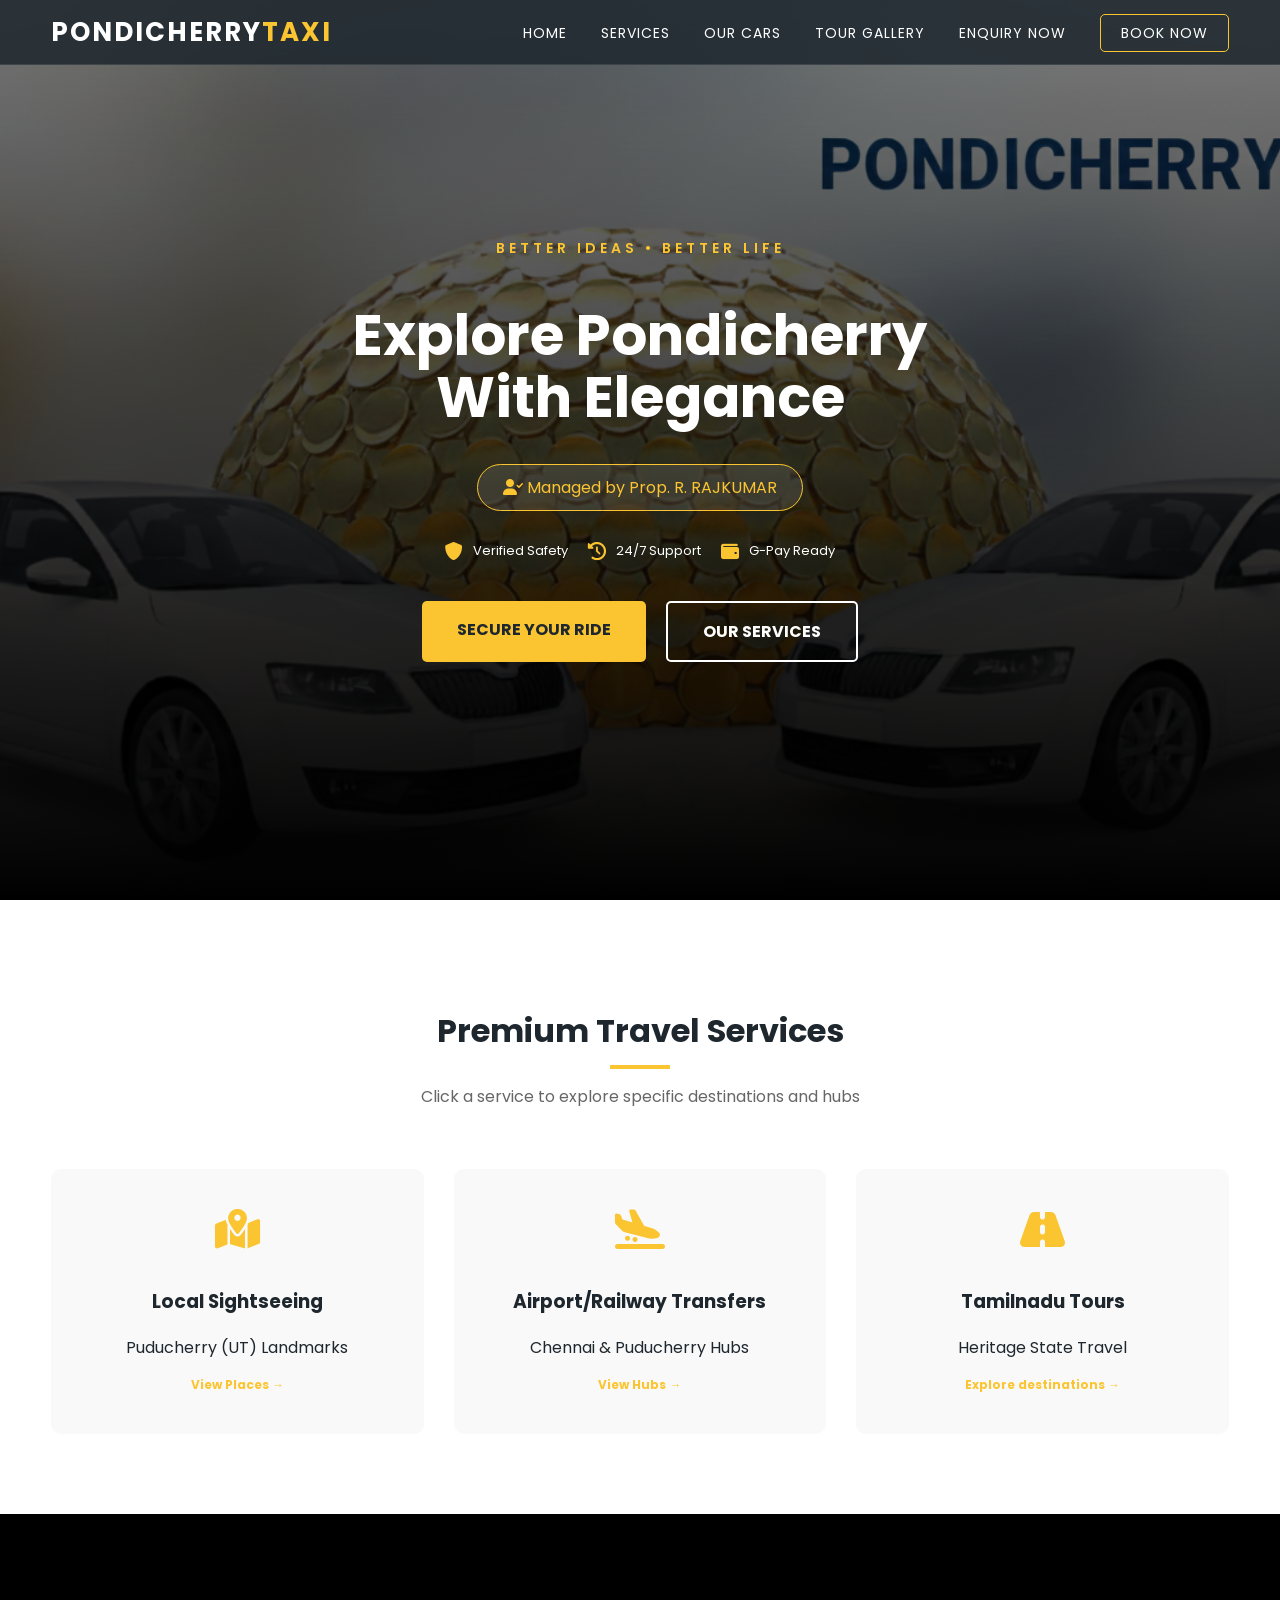
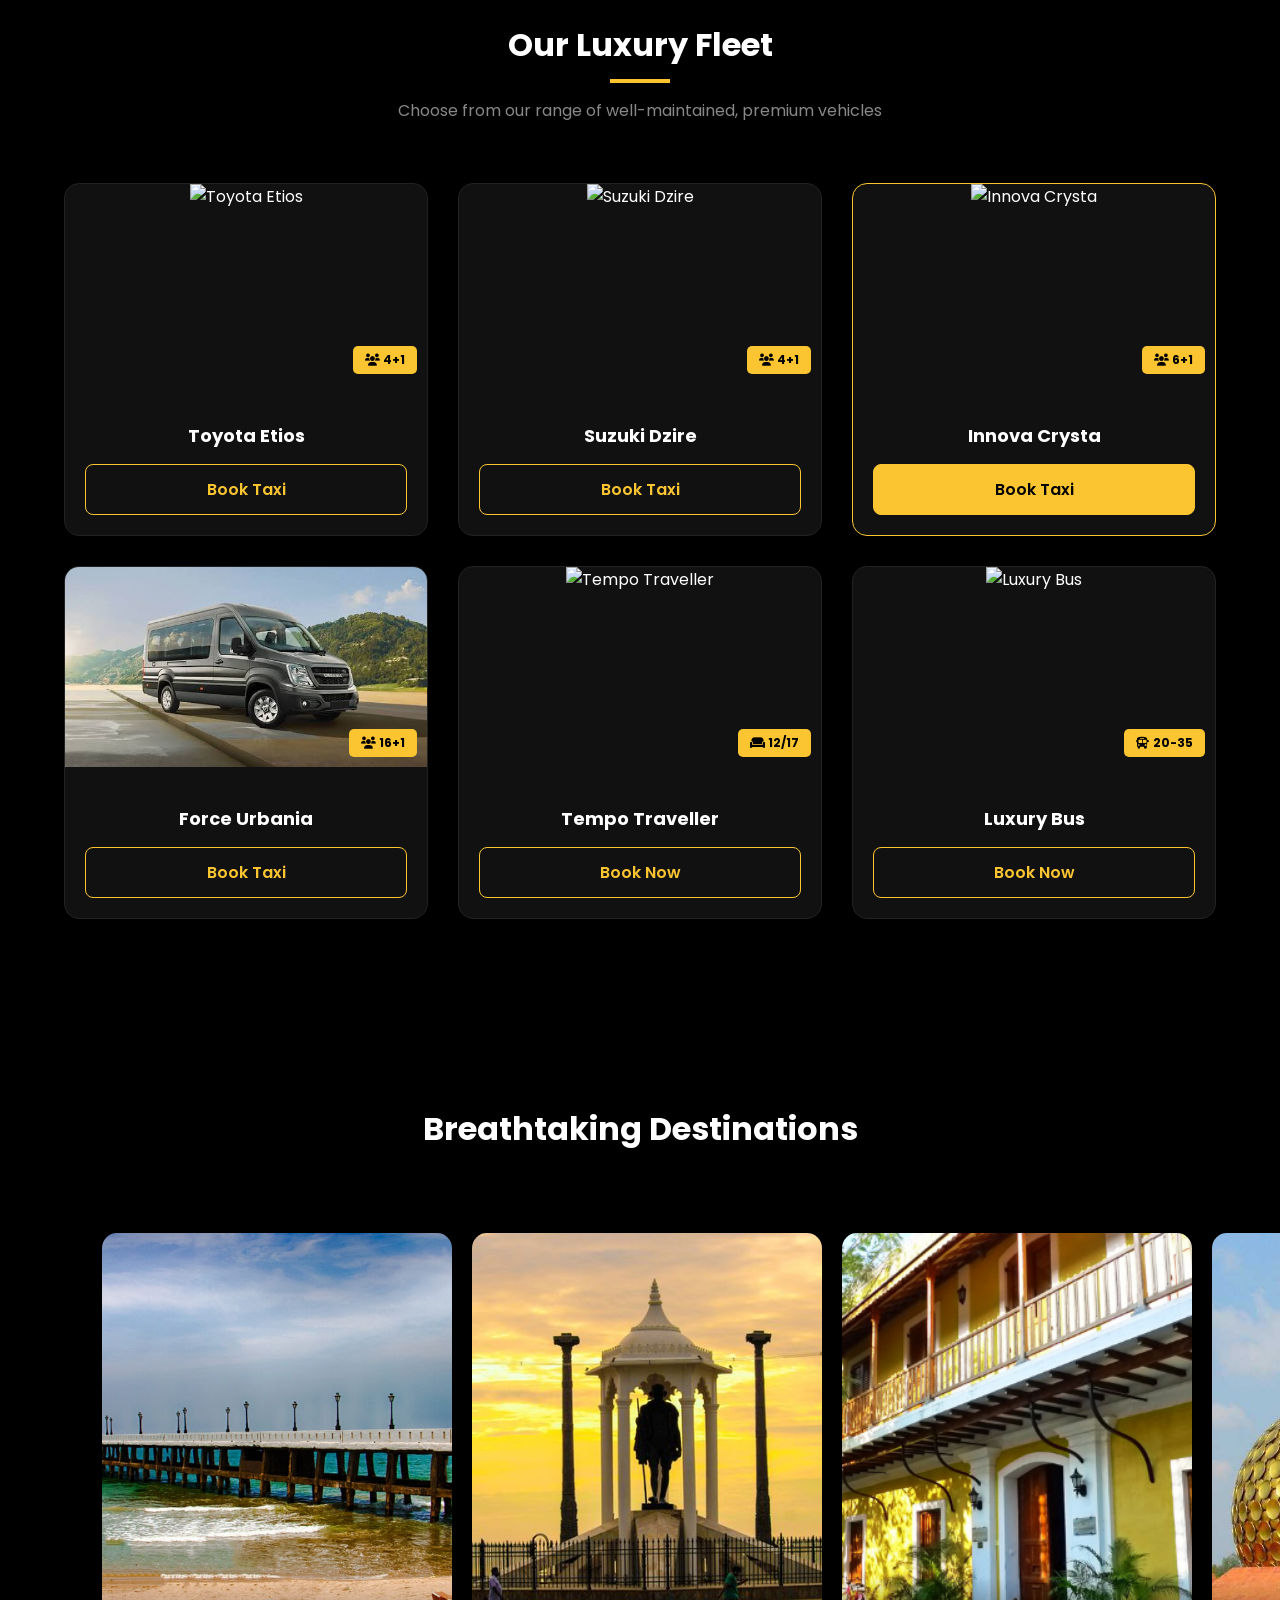
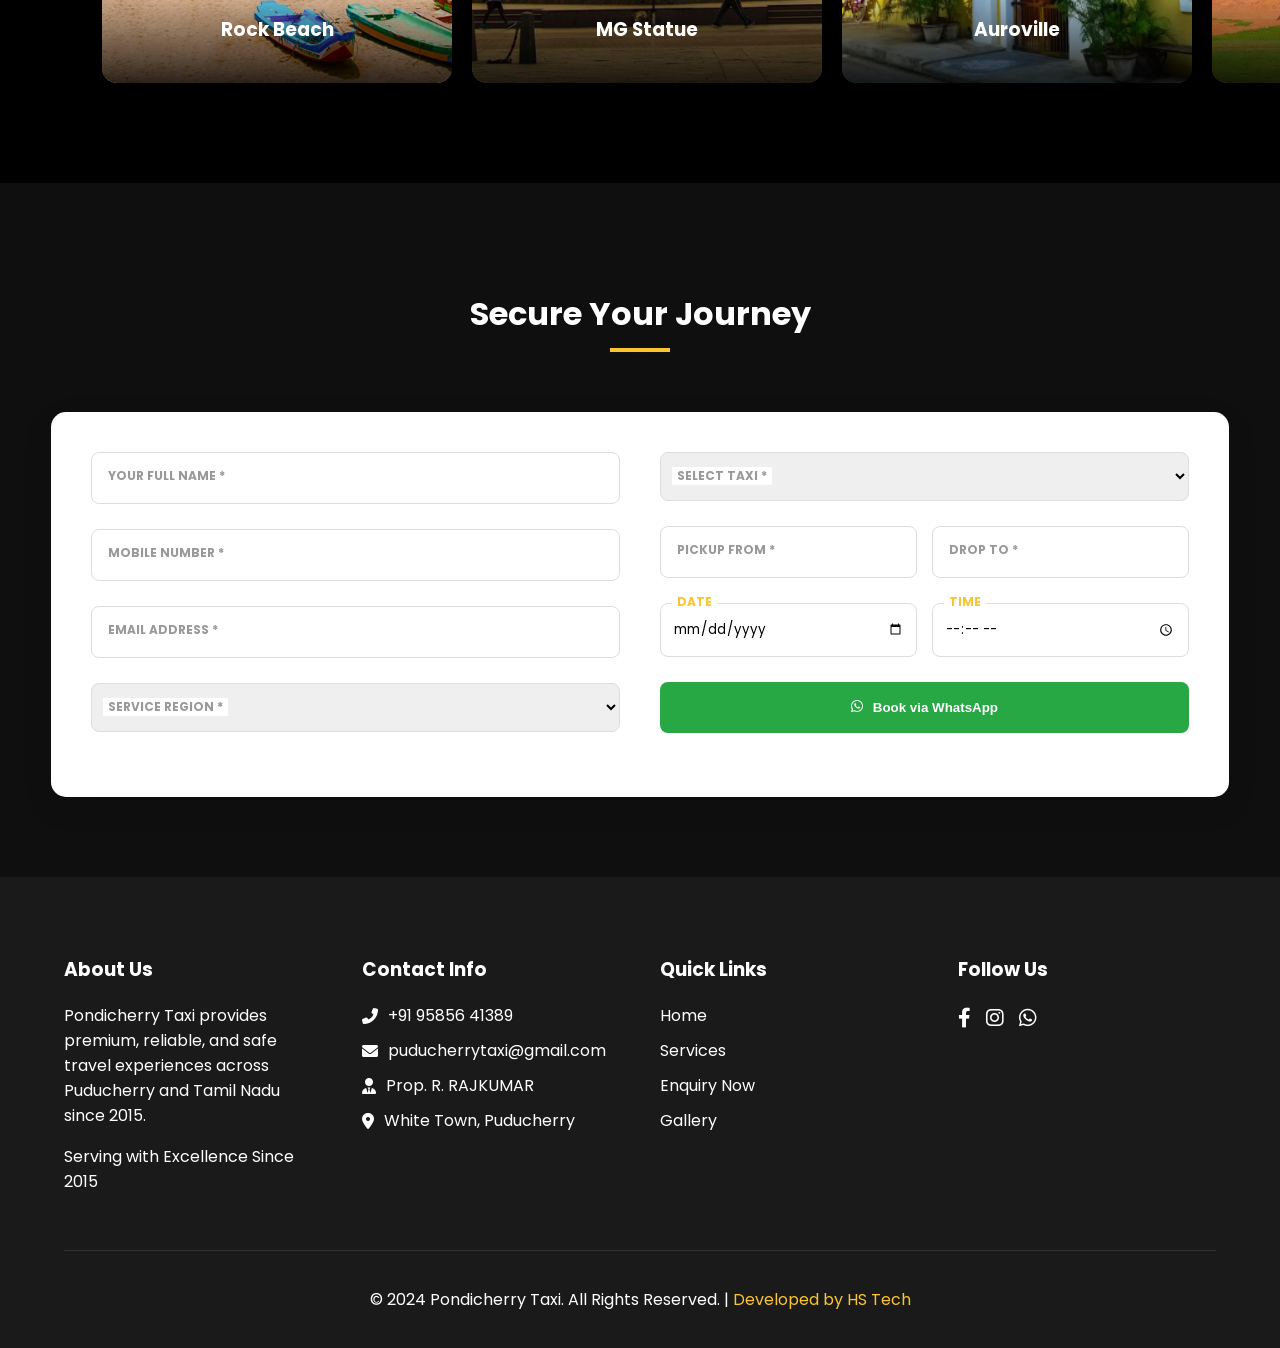
==== index.html @ 1c644c73 "Final testing" ====
<!DOCTYPE html>
<html lang="en">
<head>
    <meta charset="UTF-8">
    <meta name="viewport" content="width=device-width, initial-scale=1.0">
    <title>Pondicherry Taxi | Premium Travel & Tourism</title>
    <link rel="stylesheet" href="templates/style.css">
    <link rel="stylesheet" href="https://cdnjs.cloudflare.com/ajax/libs/font-awesome/6.0.0/css/all.min.css">
</head>
<body>
    <nav class="top-panel">
        <div class="logo">PONDICHERRY<span>TAXI</span></div>
        <div class="menu">
            <a href="#home">Home</a>
            <a href="#services">Services</a>
            <a href="#fleet">Our Cars</a>
            <a href="#gallery">Tour Gallery</a>
            <a href="enquiry.html">Enquiry Now</a>
            <a href="#booking-section" class="nav-cta">Book Now</a>
        </div>
    </nav>

    <section id="home" class="hero">
        <div class="hero-overlay"></div>
        <div class="hero-content">
            <span class="tagline">BETTER IDEAS • BETTER LIFE</span>
            <h1>Explore Pondicherry <br>With Elegance</h1>
            <p class="proprietor-badge"><i class="fas fa-user-check"></i> Managed by Prop. R. RAJKUMAR</p>
            <div class="trust-icons">
                <div class="trust-badge"><i class="fas fa-shield-alt"></i><span>Verified Safety</span></div>
                <div class="trust-badge"><i class="fas fa-history"></i><span>24/7 Support</span></div>
                <div class="trust-badge"><i class="fas fa-wallet"></i><span>G-Pay Ready</span></div>
            </div>
            <div class="hero-btns">
                <a href="#booking-section" class="cta-button gold">Secure Your Ride</a>
                <a href="#services" class="cta-button outline">Our Services</a>
            </div>
        </div>
    </section>

    <section id="services" class="services-container">
        <div class="section-title">
            <h2>Premium Travel Services</h2>
            <div class="divider"></div>
            <p style="margin-top: 15px; color: #666;">Click a service to explore specific destinations and hubs</p>
        </div>
        <div class="services-grid">
            <a href="index31.html?type=local" style="text-decoration:none; color:inherit;">
                <div class="service-card">
                    <i class="fas fa-map-marked-alt"></i>
                    <h3>Local Sightseeing</h3>
                    <p>Puducherry (UT) Landmarks</p>
                    <span style="color:var(--gold); font-size: 12px; font-weight: bold; display: block; margin-top: 10px;">View Places →</span>
                </div>
            </a>
            <a href="index31.html?type=transfers" style="text-decoration:none; color:inherit;">
                <div class="service-card">
                    <i class="fas fa-plane-arrival"></i>
                    <h3>Airport/Railway Transfers</h3>
                    <p>Chennai & Puducherry Hubs</p>
                    <span style="color:var(--gold); font-size: 12px; font-weight: bold; display: block; margin-top: 10px;">View Hubs →</span>
                </div>
            </a>
            <a href="index31.html?type=tamilnadu" style="text-decoration:none; color:inherit;">
                <div class="service-card">
                    <i class="fas fa-road"></i>
                    <h3>Tamilnadu Tours</h3>
                    <p>Heritage State Travel</p>
                    <span style="color:var(--gold); font-size: 12px; font-weight: bold; display: block; margin-top: 10px;">Explore destinations →</span>
                </div>
            </a>
        </div>
    </section>

    <section id="fleet" class="fleet-container">
        <div class="section-title">
            <h2 style="color: white;">Our Luxury Fleet</h2>
            <div class="divider"></div>
            <p style="color: #888; margin-top: 15px;">Choose from our range of well-maintained, premium vehicles</p>
        </div>

        <div class="fleet-grid">
            <div class="fleet-card">
                <div class="car-image">
                    <img src="https://images.unsplash.com/photo-1592198084033-aade902d1aae?auto=format&fit=crop&w=600&q=80" alt="Toyota Etios">
                    <div class="passengers-tag"><i class="fas fa-users"></i> 4+1</div>
                </div>
                <div class="fleet-info">
                    <h3>Toyota Etios</h3>
                    <a href="#booking-section" class="fleet-btn">Book Taxi</a>
                </div>
            </div>

            <div class="fleet-card">
                <div class="car-image">
                    <img src="https://images.unsplash.com/photo-1549317661-bd32c8ce0db2?auto=format&fit=crop&w=600&q=80" alt="Suzuki Dzire">
                    <div class="passengers-tag"><i class="fas fa-users"></i> 4+1</div>
                </div>
                <div class="fleet-info">
                    <h3>Suzuki Dzire</h3>
                    <a href="#booking-section" class="fleet-btn">Book Taxi</a>
                </div>
            </div>

            <div class="fleet-card highlighted">
                <div class="car-image">
                    <img src="https://images.unsplash.com/photo-1583121274602-3e2820c69888?auto=format&fit=crop&w=600&q=80" alt="Innova Crysta">
                    <div class="passengers-tag"><i class="fas fa-users"></i> 6+1</div>
                </div>
                <div class="fleet-info">
                    <h3>Innova Crysta</h3>
                    <a href="#booking-section" class="fleet-btn gold">Book Taxi</a>
                </div>
            </div>

            <div class="fleet-card">
                <div class="car-image">
                    <img src="src/force_urbania.jpeg" alt="Force Urbania">
                    <div class="passengers-tag"><i class="fas fa-users"></i> 16+1</div>
                </div>
                <div class="fleet-info">
                    <h3>Force Urbania</h3>
                    <a href="#booking-section" class="fleet-btn">Book Taxi</a>
                </div>
            </div>

            <div class="fleet-card">
                <div class="car-image">
                    <img src="https://images.unsplash.com/photo-1551522435-a13afa10f103?auto=format&fit=crop&w=600&q=80" alt="Tempo Traveller">
                    <div class="passengers-tag"><i class="fas fa-couch"></i> 12/17</div>
                </div>
                <div class="fleet-info">
                    <h3>Tempo Traveller</h3>
                    <a href="#booking-section" class="fleet-btn">Book Now</a>
                </div>
            </div>

            <div class="fleet-card">
                <div class="car-image">
                    <img src="https://images.unsplash.com/photo-1544620347-c4fd4a3d5957?auto=format&fit=crop&w=600&q=80" alt="Luxury Bus">
                    <div class="passengers-tag"><i class="fas fa-bus"></i> 20-35</div>
                </div>
                <div class="fleet-info">
                    <h3>Luxury Bus</h3>
                    <a href="#booking-section" class="fleet-btn">Book Now</a>
                </div>
            </div>
        </div>
    </section>

    <section id="gallery" class="gallery-container">
        <div class="section-title">
            <h2 style="color: white;">Breathtaking Destinations</h2>
        </div>
        <div class="horizontal-scroll">
            <div class="gallery-item"><img src="src/T1.jpg" alt="Rock Beach"><div class="photo-overlay"><h3>Rock Beach</h3></div></div>
            <div class="gallery-item"><img src="src/T2.jpg" alt="MG Statue"><div class="photo-overlay"><h3>MG Statue</h3></div></div>
            <div class="gallery-item"><img src="src/T3.png" alt="Auroville"><div class="photo-overlay"><h3>Auroville</h3></div></div>
            <div class="gallery-item"><img src="src/T4.jpg" alt="French Quarter"><div class="photo-overlay"><h3>French Quarter</h3></div></div>
        </div>
    </section>

    <section id="booking-section" class="booking-container">
        <div class="section-title">
            <h2>Secure Your Journey</h2>
            <div class="divider"></div>
        </div>
        <div class="booking-form-wrapper">
            <form onsubmit="sendBooking(event)" class="horizontal-form">
                <div class="form-grid-2">
                    <div class="form-col">
                        <div class="input-group floating"><input type="text" id="custName" placeholder=" " required><label>Your Full Name *</label></div>
                        <div class="input-group floating"><input type="tel" id="phone" placeholder=" " required><label>Mobile Number *</label></div>
                        <div class="input-group floating"><input type="email" id="email" placeholder=" " required><label>Email Address *</label></div>
                        <div class="input-group floating">
                            <select id="region" required>
                                <option value="" disabled selected hidden></option>
                                <option value="Puducherry">Puducherry (Local)</option>
                                <option value="Tamil Nadu">Tamil Nadu (Outstation)</option>
                            </select>
                            <label>Service Region *</label>
                        </div>
                    </div>
                    <div class="form-col">
                        <div class="input-group floating">
                            <select id="taxiType" required>
                                <option value="" disabled selected hidden></option>
                                <option value="Toyota Etios (4+1)">Toyota Etios (4+1)</option>
                                <option value="Swift Dzire (4+1)">Swift Dzire (4+1)</option>
                                <option value="Innova Crysta (6+1)">Innova Crysta (6+1)</option>
                                <option value="Tempo Traveller (12+1)">Tempo Traveller (12+1)</option>
                            </select>
                            <label>Select Taxi *</label>
                        </div>
                        <div class="form-row-inner">
                            <div class="input-group floating"><input type="text" id="pickup" placeholder=" " required><label>Pickup From *</label></div>
                            <div class="input-group floating"><input type="text" id="drop" placeholder=" " required><label>Drop To *</label></div>
                        </div>
                        <div class="form-row-inner">
                            <div class="input-group floating"><input type="date" id="date" required><label>Date</label></div>
                            <div class="input-group floating"><input type="time" id="time" required><label>Time</label></div>
                        </div>
                        <button type="submit" class="submit-btn-full"><i class="fab fa-whatsapp"></i> Book via WhatsApp</button>
                    </div>
                </div>
            </form>
        </div>
    </section>

    <footer class="main-footer">
        <div class="footer-grid">
            <div class="footer-col">
                <h3>About Us</h3>
                <p>Pondicherry Taxi provides premium, reliable, and safe travel experiences across Puducherry and Tamil Nadu since 2015.</p>
                <p class="since-tag">Serving with Excellence Since 2015</p>
            </div>
            <div class="footer-col">
                <h3>Contact Info</h3>
                <ul class="contact-links">
                    <li><i class="fas fa-phone-alt"></i> +91 95856 41389</li>
                    <li><i class="fas fa-envelope"></i> puducherrytaxi@gmail.com</li>
                    <li><i class="fas fa-user-tie"></i> Prop. R. RAJKUMAR</li>
                    <li><i class="fas fa-map-marker-alt"></i> White Town, Puducherry</li>
                </ul>
            </div>
            <div class="footer-col">
                <h3>Quick Links</h3>
                <ul class="footer-nav">
                    <li><a href="#home">Home</a></li>
                    <li><a href="#services">Services</a></li>
                    <li><a href="index.html">Enquiry Now</a></li>
                    <li><a href="#gallery">Gallery</a></li>
                </ul>
            </div>
            <div class="footer-col">
                <h3>Follow Us</h3>
                <div class="social-icons">
                    <a href="#" class="social-btn fb"><i class="fab fa-facebook-f"></i></a>
                    <a href="#" class="social-btn insta"><i class="fab fa-instagram"></i></a>
                    <a href="#" class="social-btn whatsapp"><i class="fab fa-whatsapp"></i></a>
                </div>
            </div>
        </div>
        <div class="footer-bottom">
            <p>&copy; 2024 Pondicherry Taxi. All Rights Reserved. | <span style="color: #fbc531;">Developed by HS Tech</span></p>
        </div>
    </footer>

    <style>
        /* FLEET SECTION STYLES */
        .fleet-container { padding: 80px 5%; background: #000; }
        .fleet-grid { display: grid; grid-template-columns: repeat(auto-fit, minmax(300px, 1fr)); gap: 30px; margin-top: 40px; }
        .fleet-card { background: #111; border-radius: 15px; overflow: hidden; border: 1px solid #222; transition: 0.4s ease; text-align: center; }
        .fleet-card:hover { transform: translateY(-10px); border-color: #fbc531; box-shadow: 0 10px 30px rgba(251, 197, 49, 0.1); }
        .fleet-card.highlighted { border: 1px solid #fbc531; }
        .car-image { position: relative; height: 200px; overflow: hidden; }
        .car-image img { width: 100%; height: 100%; object-fit: cover; transition: 0.5s; }
        .fleet-card:hover .car-image img { transform: scale(1.1); }
        .passengers-tag { position: absolute; bottom: 10px; right: 10px; background: #fbc531; color: #000; padding: 5px 12px; border-radius: 5px; font-size: 12px; font-weight: 700; }
        .fleet-info { padding: 20px; }
        .fleet-info h3 { color: white; margin-bottom: 15px; font-size: 18px; }
        .fleet-btn { display: block; padding: 12px; border: 1px solid #fbc531; color: #fbc531; text-decoration: none; border-radius: 8px; font-weight: 600; transition: 0.3s; }
        .fleet-btn:hover, .fleet-btn.gold { background: #fbc531; color: #000; }

        /* ORIGINAL STYLES */
        .form-grid-2 { display: grid; grid-template-columns: 1fr 1fr; gap: 40px; background: white; padding: 40px; border-radius: 15px; box-shadow: 0 10px 30px rgba(0,0,0,0.1); }
        .form-row-inner { display: grid; grid-template-columns: 1fr 1fr; gap: 15px; }
        .input-group.floating { position: relative; margin-bottom: 25px; }
        .input-group.floating input, .input-group.floating select { width: 100%; padding: 15px 12px; border: 1px solid #ddd; border-radius: 8px; outline: none; }
        .input-group.floating label { position: absolute; top: 15px; left: 12px; color: #999; transition: all 0.2s; background: white; padding: 0 5px; pointer-events: none; }
        .input-group.floating input:focus + label, .input-group.floating input:not(:placeholder-shown) + label { top: -10px; font-size: 12px; color: #fbc531; font-weight: bold; }
        .submit-btn-full { background: #28a745; color: white; border: none; padding: 18px; border-radius: 8px; width: 100%; font-weight: bold; cursor: pointer; display: flex; align-items: center; justify-content: center; gap: 10px; }
        .main-footer { background: #1a1a1a; color: white; padding: 60px 5% 20px; }
        .footer-grid { display: grid; grid-template-columns: repeat(auto-fit, minmax(200px, 1fr)); gap: 40px; }
        .contact-links { list-style: none; padding: 0; }
        .contact-links li { margin-bottom: 10px; display: flex; align-items: center; gap: 10px; }
        .footer-nav { list-style: none; padding: 0; }
        .footer-nav a { color: white; text-decoration: none; display: block; margin-bottom: 10px; }
        .social-icons { display: flex; gap: 15px; }
        .social-btn { color: white; font-size: 20px; }
        .footer-bottom { text-align: center; margin-top: 40px; border-top: 1px solid #333; padding-top: 20px; }
    </style>

    <script>
        function sendBooking(event) {
            event.preventDefault();
            const region = document.getElementById("region").value;
            const name = document.getElementById("custName").value;
            const phone = document.getElementById("phone").value;
            const pickup = document.getElementById("pickup").value;
            const drop = document.getElementById("drop").value;
            const date = document.getElementById("date").value;
            const time = document.getElementById("time").value;
            const taxi = document.getElementById("taxiType").value;
            const now = new Date();
            const currentBookingTime = now.toLocaleDateString() + " | " + now.toLocaleTimeString([], { hour: '2-digit', minute: '2-digit' });
            const message = `*NEW TAXI BOOKING*%0A--------------------------%0A🕒 *Booked On:* ${currentBookingTime}%0A%0A🌎 *Region:* ${region}%0A👤 *Name:* ${name}%0A📞 *Phone:* ${phone}%0A🚗 *Taxi:* ${taxi}%0A%0A📍 *From:* ${pickup}%0A🏁 *To:* ${drop}%0A📅 *Date:* ${date}%0A⏰ *Pickup Time:* ${time}%0A--------------------------%0A_Instant Booking via Website_`;
            window.open(`https://wa.me/919585641389?text=${message}`, "_blank");
        }
    </script>
</body>
</html>
---- templates/style.css ----
@import url('https://fonts.googleapis.com/css2?family=Poppins:wght@300;400;600;700&display=swap');

:root {
    --gold: #fbc531;
    --dark: #1e272e;
    --light: rgba(255, 255, 255, 0.9);
    --glass: rgba(30, 39, 46, 0.85);
}

* { box-sizing: border-box; }

html { scroll-behavior: smooth; }

body {
    margin: 0;
    font-family: 'Poppins', sans-serif;
    background: #000;
    color: white;
}

/* Nav Improvements */
.top-panel {
    position: fixed;
    top: 0; width: 100%; height: 65px;
    background: var(--glass);
    backdrop-filter: blur(15px);
    display: flex; align-items: center; justify-content: space-between;
    padding: 0 8%; z-index: 1000;
    border-bottom: 1px solid rgba(255, 255, 255, 0.1);
}

.logo { font-size: 26px; font-weight: 700; color: white; letter-spacing: 2px; }
.logo span { color: var(--gold); }

.menu a { 
    color: white; text-decoration: none; margin-left: 30px; 
    font-size: 14px; font-weight: 400; transition: 0.3s;
    text-transform: uppercase; letter-spacing: 1px;
}

.menu a:hover, .nav-cta { color: var(--gold); }
.nav-cta { border: 1px solid var(--gold); padding: 8px 20px; border-radius: 5px; }

/* Hero Section */
.hero {
    height: 100vh;
    background: url('../src/image.png') center/cover no-repeat fixed;
    display: flex; align-items: center; justify-content: center;
    position: relative; text-align: center;
}

.hero-overlay {
    position: absolute; top: 0; left: 0; width: 100%; height: 100%;
    background: linear-gradient(rgba(0,0,0,0.5), #000);
}

.hero-content { position: relative; z-index: 2; max-width: 900px; padding: 0 20px; }

.tagline { 
    color: var(--gold); font-weight: 600; letter-spacing: 4px; 
    display: block; margin-bottom: 10px; font-size: 14px;
}

.hero h1 { 
    font-size: clamp(2.5rem, 8vw, 4.5rem); line-height: 1.1; 
    margin-bottom: 20px; font-weight: 700;
}

.proprietor-badge {
    background: rgba(255,255,255,0.1);
    display: inline-block; padding: 10px 25px;
    border-radius: 50px; border: 1px solid var(--gold);
    color: var(--gold); margin-bottom: 30px;
}

.trust-icons { display: flex; justify-content: center; gap: 20px; margin-bottom: 40px; }
.trust-badge { display: flex; align-items: center; gap: 10px; font-size: 13px; }
.trust-badge i { color: var(--gold); font-size: 18px; }

.hero-btns { display: flex; gap: 20px; justify-content: center; }
.cta-button {
    padding: 16px 35px; border-radius: 5px; text-decoration: none;
    font-weight: 700; transition: 0.4s; text-transform: uppercase;
}
.gold { background: var(--gold); color: var(--dark); }
.outline { border: 2px solid white; color: white; }
.cta-button:hover { transform: translateY(-5px); filter: brightness(1.1); }

/* Services Grid */
.services-container { padding: 100px 8%; background: white; color: var(--dark); }
.section-title { text-align: center; margin-bottom: 60px; }
.section-title h2 { font-size: 32px; font-weight: 700; margin-bottom: 10px; }
.divider { width: 60px; height: 4px; background: var(--gold); margin: 0 auto; }

.services-grid {
    display: grid; grid-template-columns: repeat(auto-fit, minmax(280px, 1fr));
    gap: 30px;
}
.service-card {
    padding: 40px; background: #f9f9f9; border-radius: 10px;
    text-align: center; transition: 0.3s;
}
.service-card:hover { background: var(--dark); color: white; transform: scale(1.03); }
.service-card i { font-size: 40px; color: var(--gold); margin-bottom: 20px; }

/* Gallery Scroll */
.gallery-container { padding: 80px 0; background: #000; }
.horizontal-scroll {
    display: flex; overflow-x: auto; gap: 20px; padding: 20px 8%;
    scrollbar-width: none;
}
.gallery-item {
    flex: 0 0 350px; height: 450px; border-radius: 15px;
    overflow: hidden; position: relative;
}
.gallery-item img { width: 100%; height: 100%; object-fit: cover; transition: 0.5s; }
.photo-overlay {
    position: absolute; bottom: 0; width: 100%; padding: 20px;
    background: linear-gradient(transparent, rgba(0,0,0,0.8));
    text-align: center;
}
.gallery-item:hover img { transform: scale(1.1); }

/* Booking Section */
.booking-container { padding: 100px 8%; background: #0f0f0f; }
.booking-wrapper {
    display: flex; flex-wrap: wrap; gap: 50px;
    background: var(--dark); border-radius: 20px; overflow: hidden;
    box-shadow: 0 25px 50px rgba(0,0,0,0.5);
}
.booking-info { flex: 1; padding: 60px; min-width: 300px; }
.booking-form { flex: 1.2; padding: 60px; background: white; color: var(--dark); min-width: 300px; }

.input-group { margin-bottom: 20px; }
.input-group label { display: block; font-size: 12px; font-weight: 700; text-transform: uppercase; margin-bottom: 8px; }
.input-group input { 
    width: 100%; padding: 12px; border: 1px solid #ddd; 
    border-radius: 5px; font-family: inherit; 
}

.submit-btn {
    width: 100%; padding: 18px; background: #25d366; color: white;
    border: none; border-radius: 5px; font-weight: 700; font-size: 16px;
    cursor: pointer; transition: 0.3s;
}
.submit-btn:hover { background: #1ebd5b; }

/* WhatsApp Float */
.whatsapp-float {
    position: fixed; bottom: 30px; right: 30px;
    background: #25d366; color: white; width: 65px; height: 65px;
    border-radius: 50%; display: flex; align-items: center; justify-content: center;
    font-size: 30px; z-index: 2000; box-shadow: 0 10px 25px rgba(37, 211, 102, 0.4);
}

.tooltip {
    position: absolute; right: 80px; background: white; color: #333;
    padding: 5px 15px; border-radius: 5px; font-size: 12px;
    font-weight: 600; width: 120px; text-align: center;
    visibility: hidden; opacity: 0; transition: 0.3s;
}
.whatsapp-float:hover .tooltip { visibility: visible; opacity: 1; }

/* Mobile Adjustments */
@media (max-width: 768px) {
    .hero h1 { font-size: 3rem; }
    .hero-btns { flex-direction: column; }
    .booking-info, .booking-form { padding: 30px; }
}

/* =========================================
   RESPONSIVE & DYNAMIC ALTERS
   ========================================= */

/* LAPTOP SPECIFIC (1024px to 1366px) */
@media screen and (min-width: 1024px) and (max-width: 1366px) {
    .hero h1 { font-size: 3.5rem; }
    .services-grid { grid-template-columns: repeat(3, 1fr); }
    .fleet-grid { grid-template-columns: repeat(3, 1fr); }
    .top-panel { padding: 0 4%; }
    .booking-container, .services-container, .fleet-container { padding: 80px 4%; }
}

/* MOBILE NAVIGATION (Hamburger) */
.mobile-toggle {
    display: none;
    font-size: 28px;
    color: white;
    cursor: pointer;
    padding: 10px;
    z-index: 1001; /* Above menu */
}

@media (max-width: 900px) {
    .menu {
        position: fixed;
        top: 65px;
        right: -100%;
        width: 100%; /* Full width for better touch targets */
        max-width: 300px;
        height: calc(100vh - 65px);
        background: rgba(20, 20, 20, 0.98);
        backdrop-filter: blur(15px);
        flex-direction: column;
        align-items: flex-start; /* Left align text */
        justify-content: flex-start;
        padding: 20px 0;
        transition: 0.4s ease;
        border-left: 1px solid rgba(255,255,255,0.1);
        overflow-y: auto; /* Scrollable for landscape */
        box-shadow: -10px 0 30px rgba(0,0,0,0.5);
    }

    .menu.active {
        right: 0;
    }

    .menu a {
        margin: 0;
        width: 100%;
        padding: 20px 30px;
        border-bottom: 1px solid rgba(255,255,255,0.05);
        font-size: 16px;
        display: flex;
        justify-content: space-between;
        align-items: center;
    }
    
    .menu a:hover {
        background: rgba(255,255,255,0.05);
        color: var(--gold);
        padding-left: 35px;
    }

    .nav-cta {
        margin: 20px auto !important;
        width: 80% !important;
        text-align: center;
        background: var(--gold);
        color: #000 !important;
        font-weight: bold;
        border: none;
        justify-content: center;
    }

    .mobile-toggle {
        display: block;
    }
    
    .form-grid-2 {
        grid-template-columns: 1fr;
        padding: 20px;
    }
}

/* MOBILE LANDSCAPE SPECIFIC (Height < 500px) */
@media (max-width: 900px) and (max-height: 500px) and (orientation: landscape) {
    .menu {
        display: grid;
        grid-template-columns: 1fr 1fr; /* Two columns for landscape menu */
        align-items: start;
        max-width: 100%; /* Full screen menu */
        padding: 10px;
    }
    
    .menu a {
        padding: 15px;
        border: none;
        font-size: 14px;
    }
    
    .nav-cta {
        grid-column: span 2;
        width: 50% !important;
        margin: 10px auto !important;
    }
    
    .hero {
        height: auto;
        min-height: 100vh;
        padding: 80px 0;
    }
}

/* PHONE PORTRAIT SPECIFIC (Max 600px) */
@media (max-width: 600px) {
    .hero h1 { font-size: 2.2rem; }
    .tagline { font-size: 12px; letter-spacing: 2px; }
    .proprietor-badge { font-size: 12px; padding: 8px 15px; }
    
    .trust-icons { flex-wrap: wrap; gap: 10px; }
    .trust-badge { font-size: 11px; }
    
    .hero-btns { flex-direction: column; width: 100%; }
    .cta-button { width: 100%; text-align: center; padding: 14px; }
    
    .section-title h2 { font-size: 26px; }
    .section-title { margin-bottom: 40px; }
    
    .form-row-inner { grid-template-columns: 1fr; }
    
    .footer-grid { grid-template-columns: 1fr; text-align: center; }
    .contact-links li { justify-content: center; }
    .social-icons { justify-content: center; }
    
    .passengers-tag {
        font-size: 10px;
        padding: 4px 8px;
    }
}
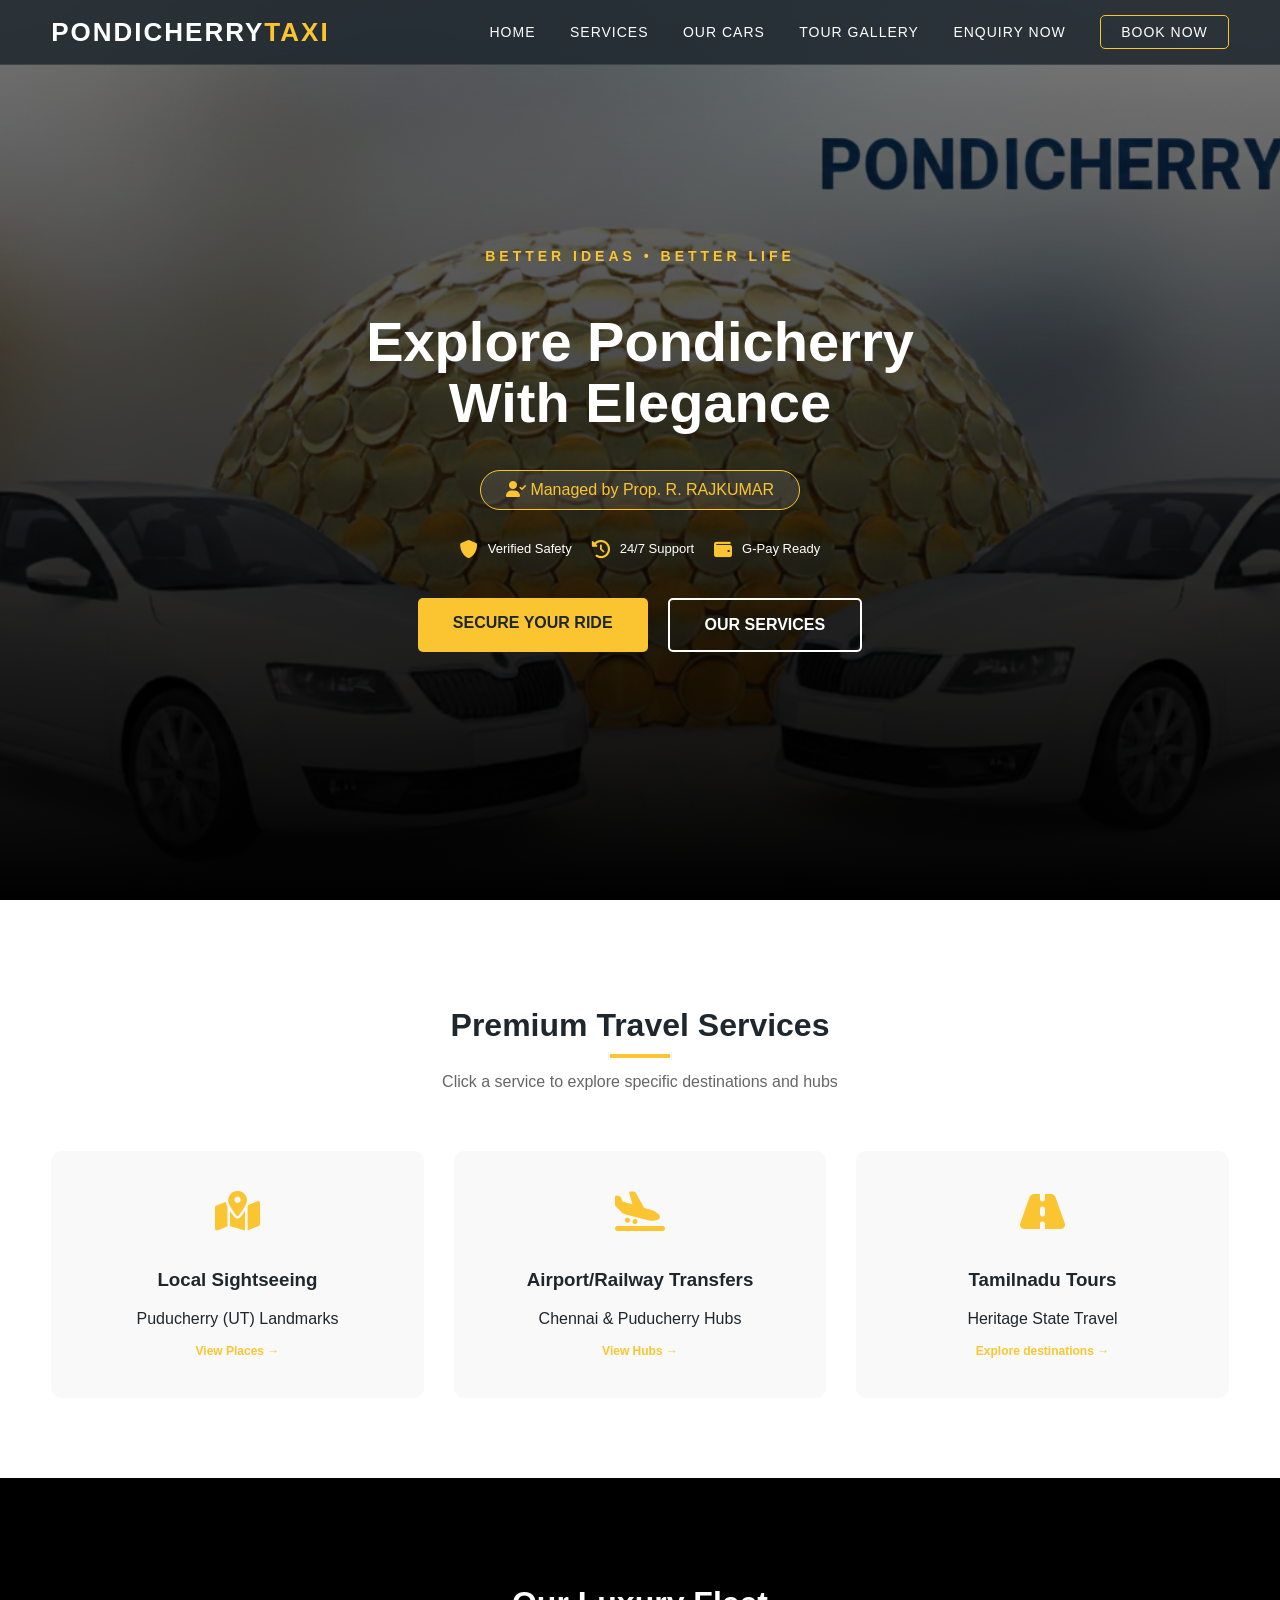
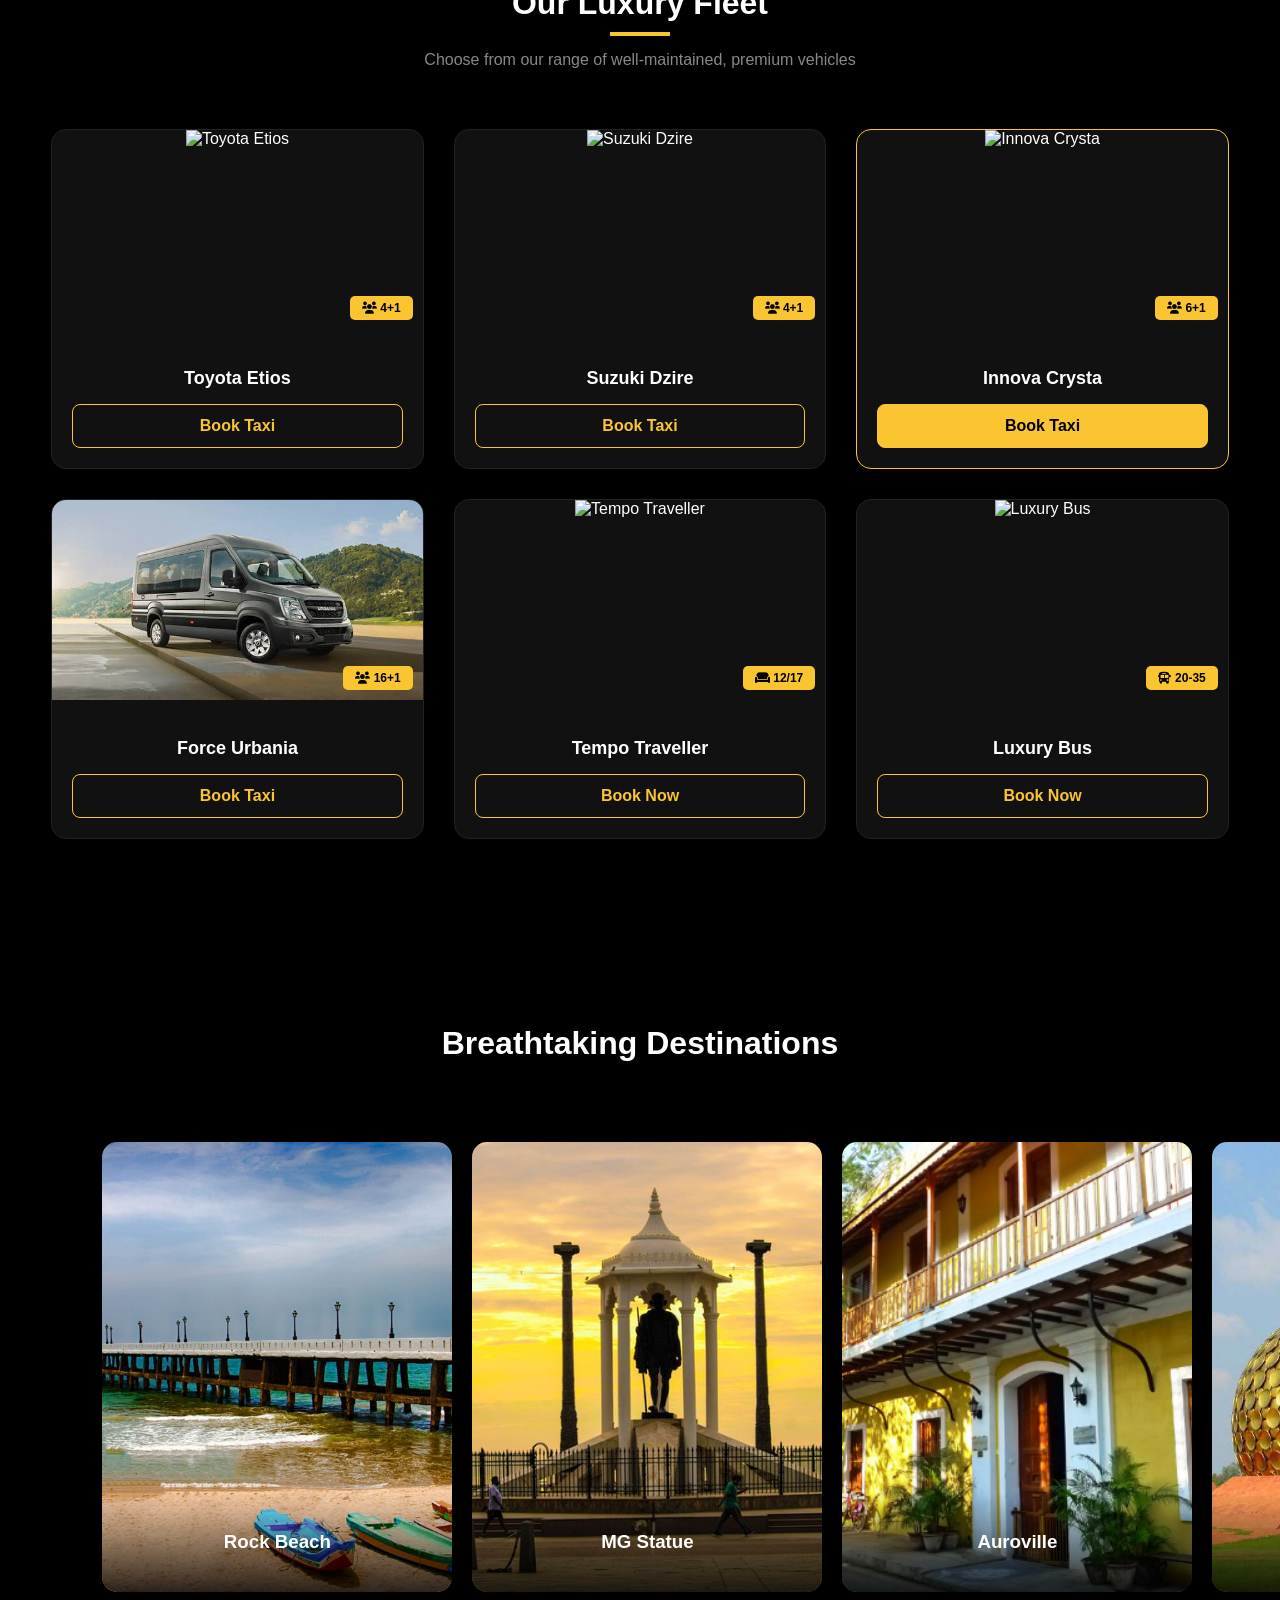
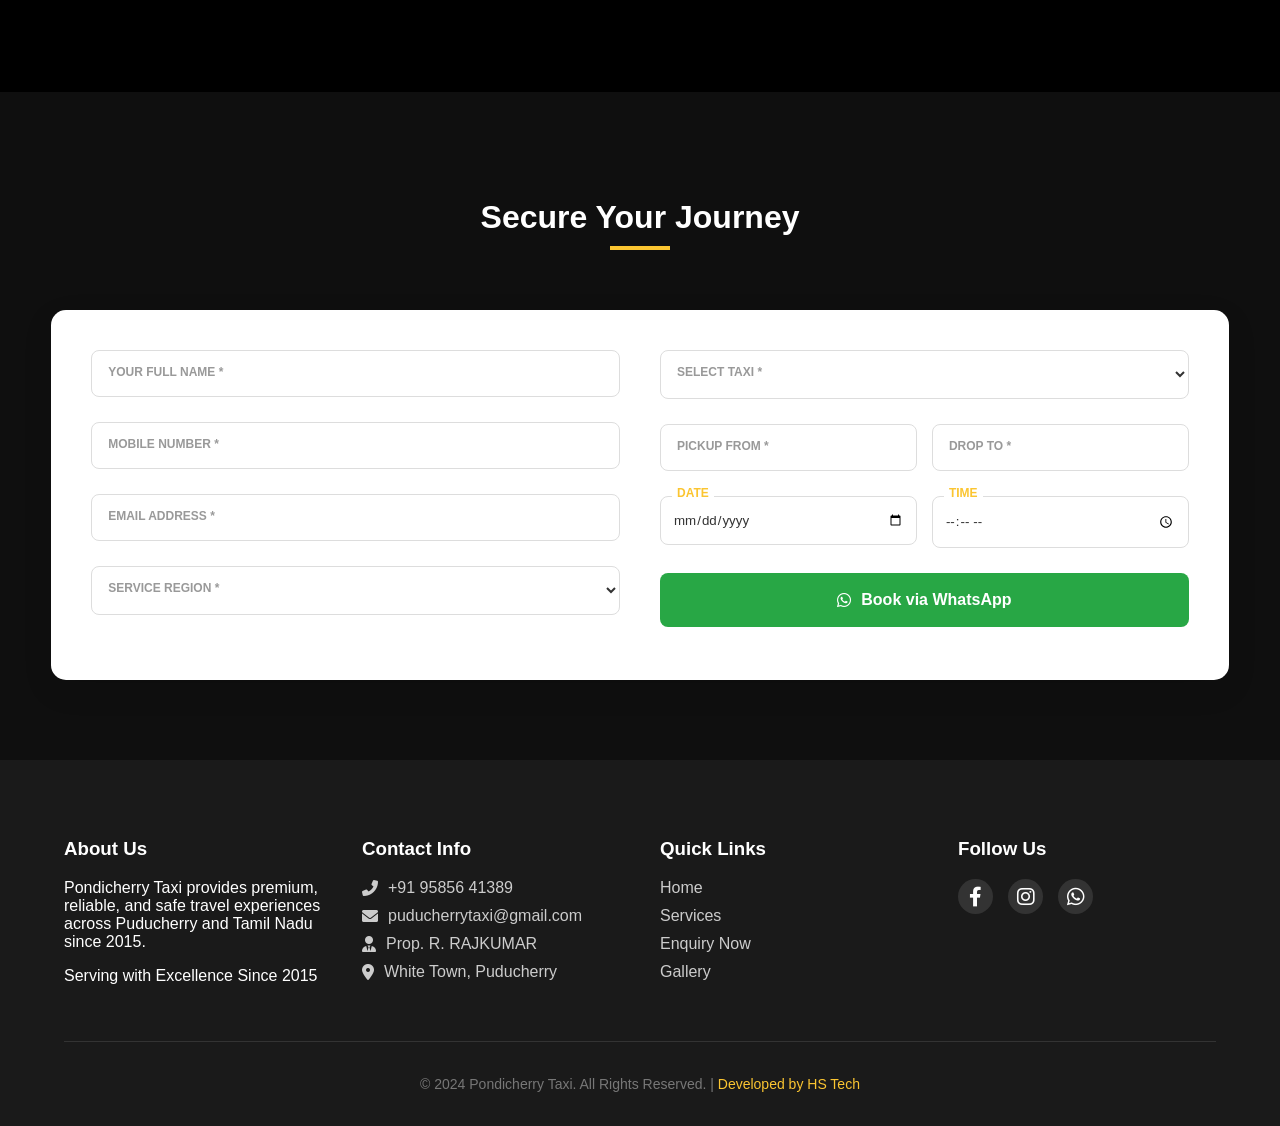
==== commit d3166bff: "Final testing" ====
--- a/index.html
+++ b/index.html
@@ -1,302 +1,422 @@
 <!DOCTYPE html>
 <html lang="en">
-<head>
-    <meta charset="UTF-8">
-    <meta name="viewport" content="width=device-width, initial-scale=1.0">
+  <head>
+    <meta charset="UTF-8" />
+    <meta
+      http-equiv="Content-Security-Policy"
+      content="default-src 'self'; script-src 'self' 'unsafe-inline' https://cdnjs.cloudflare.com; style-src 'self' 'unsafe-inline' https://cdnjs.cloudflare.com https://fonts.googleapis.com; font-src 'self' https://cdnjs.cloudflare.com https://fonts.gstatic.com; img-src 'self' data: https://images.unsplash.com https://maps.googleapis.com; frame-src 'self' https://www.google.com; connect-src 'self';"
+    />
+    <meta name="viewport" content="width=device-width, initial-scale=1.0" />
     <title>Pondicherry Taxi | Premium Travel & Tourism</title>
-    <link rel="stylesheet" href="templates/style.css">
-    <link rel="stylesheet" href="https://cdnjs.cloudflare.com/ajax/libs/font-awesome/6.0.0/css/all.min.css">
-</head>
-<body>
+    <link rel="stylesheet" href="templates/style.css" />
+    <link
+      rel="stylesheet"
+      href="https://cdnjs.cloudflare.com/ajax/libs/font-awesome/6.0.0/css/all.min.css"
+    />
+  </head>
+  <body>
     <nav class="top-panel">
-        <div class="logo">PONDICHERRY<span>TAXI</span></div>
-        <div class="menu">
-            <a href="#home">Home</a>
-            <a href="#services">Services</a>
-            <a href="#fleet">Our Cars</a>
-            <a href="#gallery">Tour Gallery</a>
-            <a href="enquiry.html">Enquiry Now</a>
-            <a href="#booking-section" class="nav-cta">Book Now</a>
-        </div>
+      <div class="logo">PONDICHERRY<span>TAXI</span></div>
+      <div class="mobile-toggle" onclick="toggleMenu()">
+        <i class="fas fa-bars"></i>
+      </div>
+      <div class="menu" id="nav-menu">
+        <a href="#home" onclick="toggleMenu()">Home</a>
+        <a href="#services" onclick="toggleMenu()">Services</a>
+        <a href="#fleet" onclick="toggleMenu()">Our Cars</a>
+        <a href="#gallery" onclick="toggleMenu()">Tour Gallery</a>
+        <a href="Enquiry3.html">Enquiry Now</a>
+        <a href="#booking-section" class="nav-cta" onclick="toggleMenu()"
+          >Book Now</a
+        >
+      </div>
     </nav>
 
     <section id="home" class="hero">
-        <div class="hero-overlay"></div>
-        <div class="hero-content">
-            <span class="tagline">BETTER IDEAS • BETTER LIFE</span>
-            <h1>Explore Pondicherry <br>With Elegance</h1>
-            <p class="proprietor-badge"><i class="fas fa-user-check"></i> Managed by Prop. R. RAJKUMAR</p>
-            <div class="trust-icons">
-                <div class="trust-badge"><i class="fas fa-shield-alt"></i><span>Verified Safety</span></div>
-                <div class="trust-badge"><i class="fas fa-history"></i><span>24/7 Support</span></div>
-                <div class="trust-badge"><i class="fas fa-wallet"></i><span>G-Pay Ready</span></div>
+      <div class="hero-overlay"></div>
+      <div class="hero-content">
+        <span class="tagline">BETTER IDEAS • BETTER LIFE</span>
+        <h1>Explore Pondicherry <br />With Elegance</h1>
+        <p class="proprietor-badge">
+          <i class="fas fa-user-check"></i> Managed by Prop. R. RAJKUMAR
+        </p>
+        <div class="trust-icons">
+          <div class="trust-badge">
+            <i class="fas fa-shield-alt"></i><span>Verified Safety</span>
+          </div>
+          <div class="trust-badge">
+            <i class="fas fa-history"></i><span>24/7 Support</span>
+          </div>
+          <div class="trust-badge">
+            <i class="fas fa-wallet"></i><span>G-Pay Ready</span>
+          </div>
+        </div>
+        <div class="hero-btns">
+          <a href="#booking-section" class="cta-button gold"
+            >Secure Your Ride</a
+          >
+          <a href="#services" class="cta-button outline">Our Services</a>
+        </div>
+      </div>
+    </section>
+
+    <section id="services" class="services-container">
+      <div class="section-title">
+        <h2>Premium Travel Services</h2>
+        <div class="divider"></div>
+        <p style="margin-top: 15px; color: #666">
+          Click a service to explore specific destinations and hubs
+        </p>
+      </div>
+      <div class="services-grid">
+        <a
+          href="index31.html?type=local"
+          style="text-decoration: none; color: inherit"
+        >
+          <div class="service-card">
+            <i class="fas fa-map-marked-alt"></i>
+            <h3>Local Sightseeing</h3>
+            <p>Puducherry (UT) Landmarks</p>
+            <span
+              style="
+                color: var(--gold);
+                font-size: 12px;
+                font-weight: bold;
+                display: block;
+                margin-top: 10px;
+              "
+              >View Places →</span
+            >
+          </div>
+        </a>
+        <a
+          href="index31.html?type=transfers"
+          style="text-decoration: none; color: inherit"
+        >
+          <div class="service-card">
+            <i class="fas fa-plane-arrival"></i>
+            <h3>Airport/Railway Transfers</h3>
+            <p>Chennai & Puducherry Hubs</p>
+            <span
+              style="
+                color: var(--gold);
+                font-size: 12px;
+                font-weight: bold;
+                display: block;
+                margin-top: 10px;
+              "
+              >View Hubs →</span
+            >
+          </div>
+        </a>
+        <a
+          href="index31.html?type=tamilnadu"
+          style="text-decoration: none; color: inherit"
+        >
+          <div class="service-card">
+            <i class="fas fa-road"></i>
+            <h3>Tamilnadu Tours</h3>
+            <p>Heritage State Travel</p>
+            <span
+              style="
+                color: var(--gold);
+                font-size: 12px;
+                font-weight: bold;
+                display: block;
+                margin-top: 10px;
+              "
+              >Explore destinations →</span
+            >
+          </div>
+        </a>
+      </div>
+    </section>
+
+    <section id="fleet" class="fleet-container">
+      <div class="section-title">
+        <h2 style="color: white">Our Luxury Fleet</h2>
+        <div class="divider"></div>
+        <p style="color: #888; margin-top: 15px">
+          Choose from our range of well-maintained, premium vehicles
+        </p>
+      </div>
+
+      <div class="fleet-grid">
+        <div class="fleet-card">
+          <div class="car-image">
+            <img
+              src="https://images.unsplash.com/photo-1592198084033-aade902d1aae?auto=format&fit=crop&w=600&q=80"
+              alt="Toyota Etios"
+            />
+            <div class="passengers-tag"><i class="fas fa-users"></i> 4+1</div>
+          </div>
+          <div class="fleet-info">
+            <h3>Toyota Etios</h3>
+            <a href="#booking-section" class="fleet-btn">Book Taxi</a>
+          </div>
+        </div>
+
+        <div class="fleet-card">
+          <div class="car-image">
+            <img
+              src="https://images.unsplash.com/photo-1549317661-bd32c8ce0db2?auto=format&fit=crop&w=600&q=80"
+              alt="Suzuki Dzire"
+            />
+            <div class="passengers-tag"><i class="fas fa-users"></i> 4+1</div>
+          </div>
+          <div class="fleet-info">
+            <h3>Suzuki Dzire</h3>
+            <a href="#booking-section" class="fleet-btn">Book Taxi</a>
+          </div>
+        </div>
+
+        <div class="fleet-card highlighted">
+          <div class="car-image">
+            <img
+              src="https://images.unsplash.com/photo-1583121274602-3e2820c69888?auto=format&fit=crop&w=600&q=80"
+              alt="Innova Crysta"
+            />
+            <div class="passengers-tag"><i class="fas fa-users"></i> 6+1</div>
+          </div>
+          <div class="fleet-info">
+            <h3>Innova Crysta</h3>
+            <a href="#booking-section" class="fleet-btn gold">Book Taxi</a>
+          </div>
+        </div>
+
+        <div class="fleet-card">
+          <div class="car-image">
+            <img src="src/force_urbania.jpeg" alt="Force Urbania" />
+            <div class="passengers-tag"><i class="fas fa-users"></i> 16+1</div>
+          </div>
+          <div class="fleet-info">
+            <h3>Force Urbania</h3>
+            <a href="#booking-section" class="fleet-btn">Book Taxi</a>
+          </div>
+        </div>
+
+        <div class="fleet-card">
+          <div class="car-image">
+            <img
+              src="https://images.unsplash.com/photo-1551522435-a13afa10f103?auto=format&fit=crop&w=600&q=80"
+              alt="Tempo Traveller"
+            />
+            <div class="passengers-tag"><i class="fas fa-couch"></i> 12/17</div>
+          </div>
+          <div class="fleet-info">
+            <h3>Tempo Traveller</h3>
+            <a href="#booking-section" class="fleet-btn">Book Now</a>
+          </div>
+        </div>
+
+        <div class="fleet-card">
+          <div class="car-image">
+            <img
+              src="https://images.unsplash.com/photo-1544620347-c4fd4a3d5957?auto=format&fit=crop&w=600&q=80"
+              alt="Luxury Bus"
+            />
+            <div class="passengers-tag"><i class="fas fa-bus"></i> 20-35</div>
+          </div>
+          <div class="fleet-info">
+            <h3>Luxury Bus</h3>
+            <a href="#booking-section" class="fleet-btn">Book Now</a>
+          </div>
+        </div>
+      </div>
+    </section>
+
+    <section id="gallery" class="gallery-container">
+      <div class="section-title">
+        <h2 style="color: white">Breathtaking Destinations</h2>
+      </div>
+      <div class="horizontal-scroll">
+        <div class="gallery-item">
+          <img src="src/T1.jpg" alt="Rock Beach" />
+          <div class="photo-overlay"><h3>Rock Beach</h3></div>
+        </div>
+        <div class="gallery-item">
+          <img src="src/T2.jpg" alt="MG Statue" />
+          <div class="photo-overlay"><h3>MG Statue</h3></div>
+        </div>
+        <div class="gallery-item">
+          <img src="src/T3.png" alt="Auroville" />
+          <div class="photo-overlay"><h3>Auroville</h3></div>
+        </div>
+        <div class="gallery-item">
+          <img src="src/T4.jpg" alt="French Quarter" />
+          <div class="photo-overlay"><h3>French Quarter</h3></div>
+        </div>
+      </div>
+    </section>
+
+    <section id="booking-section" class="booking-container">
+      <div class="section-title">
+        <h2>Secure Your Journey</h2>
+        <div class="divider"></div>
+      </div>
+      <div class="booking-form-wrapper">
+        <form onsubmit="sendBooking(event)" class="horizontal-form">
+          <div class="form-grid-2">
+            <div class="form-col">
+              <div class="input-group floating">
+                <input
+                  type="text"
+                  id="custName"
+                  placeholder=" "
+                  required
+                /><label>Your Full Name *</label>
+              </div>
+              <div class="input-group floating">
+                <input type="tel" id="phone" placeholder=" " required /><label
+                  >Mobile Number *</label
+                >
+              </div>
+              <div class="input-group floating">
+                <input type="email" id="email" placeholder=" " required /><label
+                  >Email Address *</label
+                >
+              </div>
+              <div class="input-group floating">
+                <select id="region" required>
+                  <option value="" disabled selected hidden></option>
+                  <option value="Puducherry">Puducherry (Local)</option>
+                  <option value="Tamil Nadu">Tamil Nadu (Outstation)</option>
+                </select>
+                <label>Service Region *</label>
+              </div>
             </div>
-            <div class="hero-btns">
-                <a href="#booking-section" class="cta-button gold">Secure Your Ride</a>
-                <a href="#services" class="cta-button outline">Our Services</a>
+            <div class="form-col">
+              <div class="input-group floating">
+                <select id="taxiType" required>
+                  <option value="" disabled selected hidden></option>
+                  <option value="Toyota Etios (4+1)">Toyota Etios (4+1)</option>
+                  <option value="Swift Dzire (4+1)">Swift Dzire (4+1)</option>
+                  <option value="Innova Crysta (6+1)">
+                    Innova Crysta (6+1)
+                  </option>
+                  <option value="Tempo Traveller (12+1)">
+                    Tempo Traveller (12+1)
+                  </option>
+                </select>
+                <label>Select Taxi *</label>
+              </div>
+              <div class="form-row-inner">
+                <div class="input-group floating">
+                  <input
+                    type="text"
+                    id="pickup"
+                    placeholder=" "
+                    required
+                  /><label>Pickup From *</label>
+                </div>
+                <div class="input-group floating">
+                  <input type="text" id="drop" placeholder=" " required /><label
+                    >Drop To *</label
+                  >
+                </div>
+              </div>
+              <div class="form-row-inner">
+                <div class="input-group floating">
+                  <input type="date" id="date" required /><label>Date</label>
+                </div>
+                <div class="input-group floating">
+                  <input type="time" id="time" required /><label>Time</label>
+                </div>
+              </div>
+              <button type="submit" class="submit-btn-full">
+                <i class="fab fa-whatsapp"></i> Book via WhatsApp
+              </button>
             </div>
-        </div>
+          </div>
+        </form>
+      </div>
     </section>
 
-    <section id="services" class="services-container">
-        <div class="section-title">
-            <h2>Premium Travel Services</h2>
-            <div class="divider"></div>
-            <p style="margin-top: 15px; color: #666;">Click a service to explore specific destinations and hubs</p>
-        </div>
-        <div class="services-grid">
-            <a href="index31.html?type=local" style="text-decoration:none; color:inherit;">
-                <div class="service-card">
-                    <i class="fas fa-map-marked-alt"></i>
-                    <h3>Local Sightseeing</h3>
-                    <p>Puducherry (UT) Landmarks</p>
-                    <span style="color:var(--gold); font-size: 12px; font-weight: bold; display: block; margin-top: 10px;">View Places →</span>
-                </div>
-            </a>
-            <a href="index31.html?type=transfers" style="text-decoration:none; color:inherit;">
-                <div class="service-card">
-                    <i class="fas fa-plane-arrival"></i>
-                    <h3>Airport/Railway Transfers</h3>
-                    <p>Chennai & Puducherry Hubs</p>
-                    <span style="color:var(--gold); font-size: 12px; font-weight: bold; display: block; margin-top: 10px;">View Hubs →</span>
-                </div>
-            </a>
-            <a href="index31.html?type=tamilnadu" style="text-decoration:none; color:inherit;">
-                <div class="service-card">
-                    <i class="fas fa-road"></i>
-                    <h3>Tamilnadu Tours</h3>
-                    <p>Heritage State Travel</p>
-                    <span style="color:var(--gold); font-size: 12px; font-weight: bold; display: block; margin-top: 10px;">Explore destinations →</span>
-                </div>
-            </a>
-        </div>
-    </section>
-
-    <section id="fleet" class="fleet-container">
-        <div class="section-title">
-            <h2 style="color: white;">Our Luxury Fleet</h2>
-            <div class="divider"></div>
-            <p style="color: #888; margin-top: 15px;">Choose from our range of well-maintained, premium vehicles</p>
-        </div>
-
-        <div class="fleet-grid">
-            <div class="fleet-card">
-                <div class="car-image">
-                    <img src="https://images.unsplash.com/photo-1592198084033-aade902d1aae?auto=format&fit=crop&w=600&q=80" alt="Toyota Etios">
-                    <div class="passengers-tag"><i class="fas fa-users"></i> 4+1</div>
-                </div>
-                <div class="fleet-info">
-                    <h3>Toyota Etios</h3>
-                    <a href="#booking-section" class="fleet-btn">Book Taxi</a>
-                </div>
-            </div>
-
-            <div class="fleet-card">
-                <div class="car-image">
-                    <img src="https://images.unsplash.com/photo-1549317661-bd32c8ce0db2?auto=format&fit=crop&w=600&q=80" alt="Suzuki Dzire">
-                    <div class="passengers-tag"><i class="fas fa-users"></i> 4+1</div>
-                </div>
-                <div class="fleet-info">
-                    <h3>Suzuki Dzire</h3>
-                    <a href="#booking-section" class="fleet-btn">Book Taxi</a>
-                </div>
-            </div>
-
-            <div class="fleet-card highlighted">
-                <div class="car-image">
-                    <img src="https://images.unsplash.com/photo-1583121274602-3e2820c69888?auto=format&fit=crop&w=600&q=80" alt="Innova Crysta">
-                    <div class="passengers-tag"><i class="fas fa-users"></i> 6+1</div>
-                </div>
-                <div class="fleet-info">
-                    <h3>Innova Crysta</h3>
-                    <a href="#booking-section" class="fleet-btn gold">Book Taxi</a>
-                </div>
-            </div>
-
-            <div class="fleet-card">
-                <div class="car-image">
-                    <img src="src/force_urbania.jpeg" alt="Force Urbania">
-                    <div class="passengers-tag"><i class="fas fa-users"></i> 16+1</div>
-                </div>
-                <div class="fleet-info">
-                    <h3>Force Urbania</h3>
-                    <a href="#booking-section" class="fleet-btn">Book Taxi</a>
-                </div>
-            </div>
-
-            <div class="fleet-card">
-                <div class="car-image">
-                    <img src="https://images.unsplash.com/photo-1551522435-a13afa10f103?auto=format&fit=crop&w=600&q=80" alt="Tempo Traveller">
-                    <div class="passengers-tag"><i class="fas fa-couch"></i> 12/17</div>
-                </div>
-                <div class="fleet-info">
-                    <h3>Tempo Traveller</h3>
-                    <a href="#booking-section" class="fleet-btn">Book Now</a>
-                </div>
-            </div>
-
-            <div class="fleet-card">
-                <div class="car-image">
-                    <img src="https://images.unsplash.com/photo-1544620347-c4fd4a3d5957?auto=format&fit=crop&w=600&q=80" alt="Luxury Bus">
-                    <div class="passengers-tag"><i class="fas fa-bus"></i> 20-35</div>
-                </div>
-                <div class="fleet-info">
-                    <h3>Luxury Bus</h3>
-                    <a href="#booking-section" class="fleet-btn">Book Now</a>
-                </div>
-            </div>
-        </div>
-    </section>
-
-    <section id="gallery" class="gallery-container">
-        <div class="section-title">
-            <h2 style="color: white;">Breathtaking Destinations</h2>
-        </div>
-        <div class="horizontal-scroll">
-            <div class="gallery-item"><img src="src/T1.jpg" alt="Rock Beach"><div class="photo-overlay"><h3>Rock Beach</h3></div></div>
-            <div class="gallery-item"><img src="src/T2.jpg" alt="MG Statue"><div class="photo-overlay"><h3>MG Statue</h3></div></div>
-            <div class="gallery-item"><img src="src/T3.png" alt="Auroville"><div class="photo-overlay"><h3>Auroville</h3></div></div>
-            <div class="gallery-item"><img src="src/T4.jpg" alt="French Quarter"><div class="photo-overlay"><h3>French Quarter</h3></div></div>
-        </div>
-    </section>
-
-    <section id="booking-section" class="booking-container">
-        <div class="section-title">
-            <h2>Secure Your Journey</h2>
-            <div class="divider"></div>
-        </div>
-        <div class="booking-form-wrapper">
-            <form onsubmit="sendBooking(event)" class="horizontal-form">
-                <div class="form-grid-2">
-                    <div class="form-col">
-                        <div class="input-group floating"><input type="text" id="custName" placeholder=" " required><label>Your Full Name *</label></div>
-                        <div class="input-group floating"><input type="tel" id="phone" placeholder=" " required><label>Mobile Number *</label></div>
-                        <div class="input-group floating"><input type="email" id="email" placeholder=" " required><label>Email Address *</label></div>
-                        <div class="input-group floating">
-                            <select id="region" required>
-                                <option value="" disabled selected hidden></option>
-                                <option value="Puducherry">Puducherry (Local)</option>
-                                <option value="Tamil Nadu">Tamil Nadu (Outstation)</option>
-                            </select>
-                            <label>Service Region *</label>
-                        </div>
-                    </div>
-                    <div class="form-col">
-                        <div class="input-group floating">
-                            <select id="taxiType" required>
-                                <option value="" disabled selected hidden></option>
-                                <option value="Toyota Etios (4+1)">Toyota Etios (4+1)</option>
-                                <option value="Swift Dzire (4+1)">Swift Dzire (4+1)</option>
-                                <option value="Innova Crysta (6+1)">Innova Crysta (6+1)</option>
-                                <option value="Tempo Traveller (12+1)">Tempo Traveller (12+1)</option>
-                            </select>
-                            <label>Select Taxi *</label>
-                        </div>
-                        <div class="form-row-inner">
-                            <div class="input-group floating"><input type="text" id="pickup" placeholder=" " required><label>Pickup From *</label></div>
-                            <div class="input-group floating"><input type="text" id="drop" placeholder=" " required><label>Drop To *</label></div>
-                        </div>
-                        <div class="form-row-inner">
-                            <div class="input-group floating"><input type="date" id="date" required><label>Date</label></div>
-                            <div class="input-group floating"><input type="time" id="time" required><label>Time</label></div>
-                        </div>
-                        <button type="submit" class="submit-btn-full"><i class="fab fa-whatsapp"></i> Book via WhatsApp</button>
-                    </div>
-                </div>
-            </form>
-        </div>
-    </section>
-
     <footer class="main-footer">
-        <div class="footer-grid">
-            <div class="footer-col">
-                <h3>About Us</h3>
-                <p>Pondicherry Taxi provides premium, reliable, and safe travel experiences across Puducherry and Tamil Nadu since 2015.</p>
-                <p class="since-tag">Serving with Excellence Since 2015</p>
-            </div>
-            <div class="footer-col">
-                <h3>Contact Info</h3>
-                <ul class="contact-links">
-                    <li><i class="fas fa-phone-alt"></i> +91 95856 41389</li>
-                    <li><i class="fas fa-envelope"></i> puducherrytaxi@gmail.com</li>
-                    <li><i class="fas fa-user-tie"></i> Prop. R. RAJKUMAR</li>
-                    <li><i class="fas fa-map-marker-alt"></i> White Town, Puducherry</li>
-                </ul>
-            </div>
-            <div class="footer-col">
-                <h3>Quick Links</h3>
-                <ul class="footer-nav">
-                    <li><a href="#home">Home</a></li>
-                    <li><a href="#services">Services</a></li>
-                    <li><a href="index.html">Enquiry Now</a></li>
-                    <li><a href="#gallery">Gallery</a></li>
-                </ul>
-            </div>
-            <div class="footer-col">
-                <h3>Follow Us</h3>
-                <div class="social-icons">
-                    <a href="#" class="social-btn fb"><i class="fab fa-facebook-f"></i></a>
-                    <a href="#" class="social-btn insta"><i class="fab fa-instagram"></i></a>
-                    <a href="#" class="social-btn whatsapp"><i class="fab fa-whatsapp"></i></a>
-                </div>
-            </div>
-        </div>
-        <div class="footer-bottom">
-            <p>&copy; 2024 Pondicherry Taxi. All Rights Reserved. | <span style="color: #fbc531;">Developed by HS Tech</span></p>
-        </div>
+      <div class="footer-grid">
+        <div class="footer-col">
+          <h3>About Us</h3>
+          <p>
+            Pondicherry Taxi provides premium, reliable, and safe travel
+            experiences across Puducherry and Tamil Nadu since 2015.
+          </p>
+          <p class="since-tag">Serving with Excellence Since 2015</p>
+        </div>
+        <div class="footer-col">
+          <h3>Contact Info</h3>
+          <ul class="contact-links">
+            <li><i class="fas fa-phone-alt"></i> +91 95856 41389</li>
+            <li><i class="fas fa-envelope"></i> puducherrytaxi@gmail.com</li>
+            <li><i class="fas fa-user-tie"></i> Prop. R. RAJKUMAR</li>
+            <li>
+              <i class="fas fa-map-marker-alt"></i> White Town, Puducherry
+            </li>
+          </ul>
+        </div>
+        <div class="footer-col">
+          <h3>Quick Links</h3>
+          <ul class="footer-nav">
+            <li><a href="#home">Home</a></li>
+            <li><a href="#services">Services</a></li>
+            <li><a href="index.html">Enquiry Now</a></li>
+            <li><a href="#gallery">Gallery</a></li>
+          </ul>
+        </div>
+        <div class="footer-col">
+          <h3>Follow Us</h3>
+          <div class="social-icons">
+            <a href="#" class="social-btn fb"
+              ><i class="fab fa-facebook-f"></i
+            ></a>
+            <a href="#" class="social-btn insta"
+              ><i class="fab fa-instagram"></i
+            ></a>
+            <a href="#" class="social-btn whatsapp"
+              ><i class="fab fa-whatsapp"></i
+            ></a>
+          </div>
+        </div>
+      </div>
+      <div class="footer-bottom">
+        <p>
+          &copy; 2024 Pondicherry Taxi. All Rights Reserved. |
+          <span style="color: #fbc531">Developed by HS Tech</span>
+        </p>
+      </div>
     </footer>
 
-    <style>
-        /* FLEET SECTION STYLES */
-        .fleet-container { padding: 80px 5%; background: #000; }
-        .fleet-grid { display: grid; grid-template-columns: repeat(auto-fit, minmax(300px, 1fr)); gap: 30px; margin-top: 40px; }
-        .fleet-card { background: #111; border-radius: 15px; overflow: hidden; border: 1px solid #222; transition: 0.4s ease; text-align: center; }
-        .fleet-card:hover { transform: translateY(-10px); border-color: #fbc531; box-shadow: 0 10px 30px rgba(251, 197, 49, 0.1); }
-        .fleet-card.highlighted { border: 1px solid #fbc531; }
-        .car-image { position: relative; height: 200px; overflow: hidden; }
-        .car-image img { width: 100%; height: 100%; object-fit: cover; transition: 0.5s; }
-        .fleet-card:hover .car-image img { transform: scale(1.1); }
-        .passengers-tag { position: absolute; bottom: 10px; right: 10px; background: #fbc531; color: #000; padding: 5px 12px; border-radius: 5px; font-size: 12px; font-weight: 700; }
-        .fleet-info { padding: 20px; }
-        .fleet-info h3 { color: white; margin-bottom: 15px; font-size: 18px; }
-        .fleet-btn { display: block; padding: 12px; border: 1px solid #fbc531; color: #fbc531; text-decoration: none; border-radius: 8px; font-weight: 600; transition: 0.3s; }
-        .fleet-btn:hover, .fleet-btn.gold { background: #fbc531; color: #000; }
-
-        /* ORIGINAL STYLES */
-        .form-grid-2 { display: grid; grid-template-columns: 1fr 1fr; gap: 40px; background: white; padding: 40px; border-radius: 15px; box-shadow: 0 10px 30px rgba(0,0,0,0.1); }
-        .form-row-inner { display: grid; grid-template-columns: 1fr 1fr; gap: 15px; }
-        .input-group.floating { position: relative; margin-bottom: 25px; }
-        .input-group.floating input, .input-group.floating select { width: 100%; padding: 15px 12px; border: 1px solid #ddd; border-radius: 8px; outline: none; }
-        .input-group.floating label { position: absolute; top: 15px; left: 12px; color: #999; transition: all 0.2s; background: white; padding: 0 5px; pointer-events: none; }
-        .input-group.floating input:focus + label, .input-group.floating input:not(:placeholder-shown) + label { top: -10px; font-size: 12px; color: #fbc531; font-weight: bold; }
-        .submit-btn-full { background: #28a745; color: white; border: none; padding: 18px; border-radius: 8px; width: 100%; font-weight: bold; cursor: pointer; display: flex; align-items: center; justify-content: center; gap: 10px; }
-        .main-footer { background: #1a1a1a; color: white; padding: 60px 5% 20px; }
-        .footer-grid { display: grid; grid-template-columns: repeat(auto-fit, minmax(200px, 1fr)); gap: 40px; }
-        .contact-links { list-style: none; padding: 0; }
-        .contact-links li { margin-bottom: 10px; display: flex; align-items: center; gap: 10px; }
-        .footer-nav { list-style: none; padding: 0; }
-        .footer-nav a { color: white; text-decoration: none; display: block; margin-bottom: 10px; }
-        .social-icons { display: flex; gap: 15px; }
-        .social-btn { color: white; font-size: 20px; }
-        .footer-bottom { text-align: center; margin-top: 40px; border-top: 1px solid #333; padding-top: 20px; }
-    </style>
-
     <script>
-        function sendBooking(event) {
-            event.preventDefault();
-            const region = document.getElementById("region").value;
-            const name = document.getElementById("custName").value;
-            const phone = document.getElementById("phone").value;
-            const pickup = document.getElementById("pickup").value;
-            const drop = document.getElementById("drop").value;
-            const date = document.getElementById("date").value;
-            const time = document.getElementById("time").value;
-            const taxi = document.getElementById("taxiType").value;
-            const now = new Date();
-            const currentBookingTime = now.toLocaleDateString() + " | " + now.toLocaleTimeString([], { hour: '2-digit', minute: '2-digit' });
-            const message = `*NEW TAXI BOOKING*%0A--------------------------%0A🕒 *Booked On:* ${currentBookingTime}%0A%0A🌎 *Region:* ${region}%0A👤 *Name:* ${name}%0A📞 *Phone:* ${phone}%0A🚗 *Taxi:* ${taxi}%0A%0A📍 *From:* ${pickup}%0A🏁 *To:* ${drop}%0A📅 *Date:* ${date}%0A⏰ *Pickup Time:* ${time}%0A--------------------------%0A_Instant Booking via Website_`;
-            window.open(`https://wa.me/919585641389?text=${message}`, "_blank");
-        }
+      function toggleMenu() {
+        const menu = document.getElementById("nav-menu");
+        menu.classList.toggle("active");
+      }
+
+      function sendBooking(event) {
+        event.preventDefault();
+        const region = document.getElementById("region").value;
+        const name = document.getElementById("custName").value;
+        const phone = document.getElementById("phone").value;
+        const pickup = document.getElementById("pickup").value;
+        const drop = document.getElementById("drop").value;
+        const date = document.getElementById("date").value;
+        const time = document.getElementById("time").value;
+        const taxi = document.getElementById("taxiType").value;
+        const now = new Date();
+        const currentBookingTime =
+          now.toLocaleDateString() +
+          " | " +
+          now.toLocaleTimeString([], { hour: "2-digit", minute: "2-digit" });
+
+        // Construct the message with normal newlines
+        const messageText = `*NEW TAXI BOOKING*\n--------------------------\n🕒 *Booked On:* ${currentBookingTime}\n\n🌎 *Region:* ${region}\n👤 *Name:* ${name}\n📞 *Phone:* ${phone}\n🚗 *Taxi:* ${taxi}\n\n📍 *From:* ${pickup}\n🏁 *To:* ${drop}\n📅 *Date:* ${date}\n⏰ *Pickup Time:* ${time}\n--------------------------\n_Instant Booking via Website_`;
+
+        // Encode the entire message
+        const encodedMessage = encodeURIComponent(messageText);
+        window.open(
+          `https://wa.me/919585641389?text=${encodedMessage}`,
+          "_blank"
+        );
+      }
     </script>
-</body>
-</html>+  </body>
+</html>
--- a/templates/style.css
+++ b/templates/style.css
@@ -1,171 +1,591 @@
-@import url('https://fonts.googleapis.com/css2?family=Poppins:wght@300;400;600;700&display=swap');
+@import url("https://fonts.googleapis.com/css2?family=Poppins:wght@300;400;600;700&display=swap");
 
 :root {
-    --gold: #fbc531;
-    --dark: #1e272e;
-    --light: rgba(255, 255, 255, 0.9);
-    --glass: rgba(30, 39, 46, 0.85);
-}
-
-* { box-sizing: border-box; }
-
-html { scroll-behavior: smooth; }
+  --gold: #fbc531;
+  --dark: #1e272e;
+  --light: rgba(255, 255, 255, 0.9);
+  --glass: rgba(30, 39, 46, 0.85);
+}
+
+* {
+  box-sizing: border-box;
+}
+
+html {
+  scroll-behavior: smooth;
+}
 
 body {
-    margin: 0;
-    font-family: 'Poppins', sans-serif;
-    background: #000;
-    color: white;
+  margin: 0;
+  font-family: "Poppins", sans-serif;
+  background: #000;
+  color: white;
 }
 
 /* Nav Improvements */
 .top-panel {
-    position: fixed;
-    top: 0; width: 100%; height: 65px;
-    background: var(--glass);
-    backdrop-filter: blur(15px);
-    display: flex; align-items: center; justify-content: space-between;
-    padding: 0 8%; z-index: 1000;
-    border-bottom: 1px solid rgba(255, 255, 255, 0.1);
-}
-
-.logo { font-size: 26px; font-weight: 700; color: white; letter-spacing: 2px; }
-.logo span { color: var(--gold); }
-
-.menu a { 
-    color: white; text-decoration: none; margin-left: 30px; 
-    font-size: 14px; font-weight: 400; transition: 0.3s;
-    text-transform: uppercase; letter-spacing: 1px;
-}
-
-.menu a:hover, .nav-cta { color: var(--gold); }
-.nav-cta { border: 1px solid var(--gold); padding: 8px 20px; border-radius: 5px; }
+  position: fixed;
+  top: 0;
+  width: 100%;
+  height: 65px;
+  background: var(--glass);
+  backdrop-filter: blur(15px);
+  display: flex;
+  align-items: center;
+  justify-content: space-between;
+  padding: 0 8%;
+  z-index: 1000;
+  border-bottom: 1px solid rgba(255, 255, 255, 0.1);
+}
+
+.logo {
+  font-size: 26px;
+  font-weight: 700;
+  color: white;
+  letter-spacing: 2px;
+}
+.logo span {
+  color: var(--gold);
+}
+
+.menu a {
+  color: white;
+  text-decoration: none;
+  margin-left: 30px;
+  font-size: 14px;
+  font-weight: 400;
+  transition: 0.3s;
+  text-transform: uppercase;
+  letter-spacing: 1px;
+}
+
+.menu a:hover,
+.nav-cta {
+  color: var(--gold);
+}
+.nav-cta {
+  border: 1px solid var(--gold);
+  padding: 8px 20px;
+  border-radius: 5px;
+}
 
 /* Hero Section */
 .hero {
-    height: 100vh;
-    background: url('../src/image.png') center/cover no-repeat fixed;
-    display: flex; align-items: center; justify-content: center;
-    position: relative; text-align: center;
+  height: 100vh;
+  background: url("../src/image.png") center/cover no-repeat fixed;
+  display: flex;
+  align-items: center;
+  justify-content: center;
+  position: relative;
+  text-align: center;
 }
 
 .hero-overlay {
-    position: absolute; top: 0; left: 0; width: 100%; height: 100%;
-    background: linear-gradient(rgba(0,0,0,0.5), #000);
-}
-
-.hero-content { position: relative; z-index: 2; max-width: 900px; padding: 0 20px; }
-
-.tagline { 
-    color: var(--gold); font-weight: 600; letter-spacing: 4px; 
-    display: block; margin-bottom: 10px; font-size: 14px;
-}
-
-.hero h1 { 
-    font-size: clamp(2.5rem, 8vw, 4.5rem); line-height: 1.1; 
-    margin-bottom: 20px; font-weight: 700;
+  position: absolute;
+  top: 0;
+  left: 0;
+  width: 100%;
+  height: 100%;
+  background: linear-gradient(rgba(0, 0, 0, 0.5), #000);
+}
+
+.hero-content {
+  position: relative;
+  z-index: 2;
+  max-width: 900px;
+  padding: 0 20px;
+}
+
+.tagline {
+  color: var(--gold);
+  font-weight: 600;
+  letter-spacing: 4px;
+  display: block;
+  margin-bottom: 10px;
+  font-size: 14px;
+}
+
+.hero h1 {
+  font-size: clamp(2.5rem, 8vw, 4.5rem);
+  line-height: 1.1;
+  margin-bottom: 20px;
+  font-weight: 700;
 }
 
 .proprietor-badge {
-    background: rgba(255,255,255,0.1);
-    display: inline-block; padding: 10px 25px;
-    border-radius: 50px; border: 1px solid var(--gold);
-    color: var(--gold); margin-bottom: 30px;
-}
-
-.trust-icons { display: flex; justify-content: center; gap: 20px; margin-bottom: 40px; }
-.trust-badge { display: flex; align-items: center; gap: 10px; font-size: 13px; }
-.trust-badge i { color: var(--gold); font-size: 18px; }
-
-.hero-btns { display: flex; gap: 20px; justify-content: center; }
+  background: rgba(255, 255, 255, 0.1);
+  display: inline-block;
+  padding: 10px 25px;
+  border-radius: 50px;
+  border: 1px solid var(--gold);
+  color: var(--gold);
+  margin-bottom: 30px;
+}
+
+.trust-icons {
+  display: flex;
+  justify-content: center;
+  gap: 20px;
+  margin-bottom: 40px;
+}
+.trust-badge {
+  display: flex;
+  align-items: center;
+  gap: 10px;
+  font-size: 13px;
+}
+.trust-badge i {
+  color: var(--gold);
+  font-size: 18px;
+}
+
+.hero-btns {
+  display: flex;
+  gap: 20px;
+  justify-content: center;
+}
 .cta-button {
-    padding: 16px 35px; border-radius: 5px; text-decoration: none;
-    font-weight: 700; transition: 0.4s; text-transform: uppercase;
-}
-.gold { background: var(--gold); color: var(--dark); }
-.outline { border: 2px solid white; color: white; }
-.cta-button:hover { transform: translateY(-5px); filter: brightness(1.1); }
+  padding: 16px 35px;
+  border-radius: 5px;
+  text-decoration: none;
+  font-weight: 700;
+  transition: 0.4s;
+  text-transform: uppercase;
+}
+.gold {
+  background: var(--gold);
+  color: var(--dark);
+}
+.outline {
+  border: 2px solid white;
+  color: white;
+}
+.cta-button:hover {
+  transform: translateY(-5px);
+  filter: brightness(1.1);
+}
 
 /* Services Grid */
-.services-container { padding: 100px 8%; background: white; color: var(--dark); }
-.section-title { text-align: center; margin-bottom: 60px; }
-.section-title h2 { font-size: 32px; font-weight: 700; margin-bottom: 10px; }
-.divider { width: 60px; height: 4px; background: var(--gold); margin: 0 auto; }
+.services-container {
+  padding: 100px 8%;
+  background: white;
+  color: var(--dark);
+}
+.section-title {
+  text-align: center;
+  margin-bottom: 60px;
+}
+.section-title h2 {
+  font-size: 32px;
+  font-weight: 700;
+  margin-bottom: 10px;
+}
+.divider {
+  width: 60px;
+  height: 4px;
+  background: var(--gold);
+  margin: 0 auto;
+}
 
 .services-grid {
-    display: grid; grid-template-columns: repeat(auto-fit, minmax(280px, 1fr));
-    gap: 30px;
+  display: grid;
+  grid-template-columns: repeat(auto-fit, minmax(280px, 1fr));
+  gap: 30px;
 }
 .service-card {
-    padding: 40px; background: #f9f9f9; border-radius: 10px;
-    text-align: center; transition: 0.3s;
-}
-.service-card:hover { background: var(--dark); color: white; transform: scale(1.03); }
-.service-card i { font-size: 40px; color: var(--gold); margin-bottom: 20px; }
+  padding: 40px;
+  background: #f9f9f9;
+  border-radius: 10px;
+  text-align: center;
+  transition: 0.3s;
+}
+.service-card:hover {
+  background: var(--dark);
+  color: white;
+  transform: scale(1.03);
+}
+.service-card i {
+  font-size: 40px;
+  color: var(--gold);
+  margin-bottom: 20px;
+}
 
 /* Gallery Scroll */
-.gallery-container { padding: 80px 0; background: #000; }
+.gallery-container {
+  padding: 80px 0;
+  background: #000;
+}
 .horizontal-scroll {
-    display: flex; overflow-x: auto; gap: 20px; padding: 20px 8%;
-    scrollbar-width: none;
+  display: flex;
+  overflow-x: auto;
+  gap: 20px;
+  padding: 20px 8%;
+  scrollbar-width: none;
 }
 .gallery-item {
-    flex: 0 0 350px; height: 450px; border-radius: 15px;
-    overflow: hidden; position: relative;
-}
-.gallery-item img { width: 100%; height: 100%; object-fit: cover; transition: 0.5s; }
+  flex: 0 0 350px;
+  height: 450px;
+  border-radius: 15px;
+  overflow: hidden;
+  position: relative;
+}
+.gallery-item img {
+  width: 100%;
+  height: 100%;
+  object-fit: cover;
+  transition: 0.5s;
+}
 .photo-overlay {
-    position: absolute; bottom: 0; width: 100%; padding: 20px;
-    background: linear-gradient(transparent, rgba(0,0,0,0.8));
-    text-align: center;
-}
-.gallery-item:hover img { transform: scale(1.1); }
+  position: absolute;
+  bottom: 0;
+  width: 100%;
+  padding: 20px;
+  background: linear-gradient(transparent, rgba(0, 0, 0, 0.8));
+  text-align: center;
+}
+.gallery-item:hover img {
+  transform: scale(1.1);
+}
 
 /* Booking Section */
-.booking-container { padding: 100px 8%; background: #0f0f0f; }
+.booking-container {
+  padding: 100px 8%;
+  background: #0f0f0f;
+}
 .booking-wrapper {
-    display: flex; flex-wrap: wrap; gap: 50px;
-    background: var(--dark); border-radius: 20px; overflow: hidden;
-    box-shadow: 0 25px 50px rgba(0,0,0,0.5);
-}
-.booking-info { flex: 1; padding: 60px; min-width: 300px; }
-.booking-form { flex: 1.2; padding: 60px; background: white; color: var(--dark); min-width: 300px; }
-
-.input-group { margin-bottom: 20px; }
-.input-group label { display: block; font-size: 12px; font-weight: 700; text-transform: uppercase; margin-bottom: 8px; }
-.input-group input { 
-    width: 100%; padding: 12px; border: 1px solid #ddd; 
-    border-radius: 5px; font-family: inherit; 
+  display: flex;
+  flex-wrap: wrap;
+  gap: 50px;
+  background: var(--dark);
+  border-radius: 20px;
+  overflow: hidden;
+  box-shadow: 0 25px 50px rgba(0, 0, 0, 0.5);
+}
+.booking-info {
+  flex: 1;
+  padding: 60px;
+  min-width: 300px;
+}
+.booking-form {
+  flex: 1.2;
+  padding: 60px;
+  background: white;
+  color: var(--dark);
+  min-width: 300px;
+}
+
+.input-group {
+  margin-bottom: 20px;
+}
+.input-group label {
+  display: block;
+  font-size: 12px;
+  font-weight: 700;
+  text-transform: uppercase;
+  margin-bottom: 8px;
+}
+.input-group input {
+  width: 100%;
+  padding: 12px;
+  border: 1px solid #ddd;
+  border-radius: 5px;
+  font-family: inherit;
 }
 
 .submit-btn {
-    width: 100%; padding: 18px; background: #25d366; color: white;
-    border: none; border-radius: 5px; font-weight: 700; font-size: 16px;
-    cursor: pointer; transition: 0.3s;
-}
-.submit-btn:hover { background: #1ebd5b; }
+  width: 100%;
+  padding: 18px;
+  background: #25d366;
+  color: white;
+  border: none;
+  border-radius: 5px;
+  font-weight: 700;
+  font-size: 16px;
+  cursor: pointer;
+  transition: 0.3s;
+}
+.submit-btn:hover {
+  background: #1ebd5b;
+}
 
 /* WhatsApp Float */
 .whatsapp-float {
-    position: fixed; bottom: 30px; right: 30px;
-    background: #25d366; color: white; width: 65px; height: 65px;
-    border-radius: 50%; display: flex; align-items: center; justify-content: center;
-    font-size: 30px; z-index: 2000; box-shadow: 0 10px 25px rgba(37, 211, 102, 0.4);
+  position: fixed;
+  bottom: 30px;
+  right: 30px;
+  background: #25d366;
+  color: white;
+  width: 65px;
+  height: 65px;
+  border-radius: 50%;
+  display: flex;
+  align-items: center;
+  justify-content: center;
+  font-size: 30px;
+  z-index: 2000;
+  box-shadow: 0 10px 25px rgba(37, 211, 102, 0.4);
 }
 
 .tooltip {
-    position: absolute; right: 80px; background: white; color: #333;
-    padding: 5px 15px; border-radius: 5px; font-size: 12px;
-    font-weight: 600; width: 120px; text-align: center;
-    visibility: hidden; opacity: 0; transition: 0.3s;
-}
-.whatsapp-float:hover .tooltip { visibility: visible; opacity: 1; }
+  position: absolute;
+  right: 80px;
+  background: white;
+  color: #333;
+  padding: 5px 15px;
+  border-radius: 5px;
+  font-size: 12px;
+  font-weight: 600;
+  width: 120px;
+  text-align: center;
+  visibility: hidden;
+  opacity: 0;
+  transition: 0.3s;
+}
+.whatsapp-float:hover .tooltip {
+  visibility: visible;
+  opacity: 1;
+}
 
 /* Mobile Adjustments */
 @media (max-width: 768px) {
-    .hero h1 { font-size: 3rem; }
-    .hero-btns { flex-direction: column; }
-    .booking-info, .booking-form { padding: 30px; }
+  .menu {
+    display: none;
+  }
+  .hero h1 {
+    font-size: 3rem;
+  }
+  .hero-btns {
+    flex-direction: column;
+  }
+  .booking-info,
+  .booking-form {
+    padding: 30px;
+  }
+}
+
+/* =========================================
+   MOVED & ENHANCED STYLES FROM INDEX.HTML
+   ========================================= */
+
+/* FLEET SECTION STYLES */
+.fleet-container {
+  padding: 80px 5%;
+  background: #000;
+}
+.fleet-grid {
+  display: grid;
+  grid-template-columns: repeat(auto-fit, minmax(300px, 1fr));
+  gap: 30px;
+  margin-top: 40px;
+}
+.fleet-card {
+  background: #111;
+  border-radius: 15px;
+  overflow: hidden;
+  border: 1px solid #222;
+  transition: 0.4s ease;
+  text-align: center;
+  position: relative;
+}
+.fleet-card:hover {
+  transform: translateY(-10px);
+  border-color: #fbc531;
+  box-shadow: 0 10px 30px rgba(251, 197, 49, 0.1);
+}
+.fleet-card.highlighted {
+  border: 1px solid #fbc531;
+}
+
+.car-image {
+  position: relative;
+  height: 200px;
+  overflow: hidden;
+}
+.car-image img {
+  width: 100%;
+  height: 100%;
+  object-fit: cover;
+  transition: 0.5s;
+}
+.fleet-card:hover .car-image img {
+  transform: scale(1.1);
+}
+
+.passengers-tag {
+  position: absolute;
+  bottom: 10px;
+  right: 10px;
+  background: #fbc531;
+  color: #000;
+  padding: 5px 12px;
+  border-radius: 5px;
+  font-size: 12px;
+  font-weight: 700;
+}
+
+.fleet-info {
+  padding: 20px;
+}
+.fleet-info h3 {
+  color: white;
+  margin-bottom: 15px;
+  font-size: 18px;
+}
+.fleet-btn {
+  display: block;
+  padding: 12px;
+  border: 1px solid #fbc531;
+  color: #fbc531;
+  text-decoration: none;
+  border-radius: 8px;
+  font-weight: 600;
+  transition: 0.3s;
+}
+.fleet-btn:hover,
+.fleet-btn.gold {
+  background: #fbc531;
+  color: #000;
+}
+
+/* FORM STYLES */
+.form-grid-2 {
+  display: grid;
+  grid-template-columns: 1fr 1fr;
+  gap: 40px;
+  background: white;
+  padding: 40px;
+  border-radius: 15px;
+  box-shadow: 0 10px 30px rgba(0, 0, 0, 0.1);
+}
+.form-row-inner {
+  display: grid;
+  grid-template-columns: 1fr 1fr;
+  gap: 15px;
+}
+.input-group.floating {
+  position: relative;
+  margin-bottom: 25px;
+}
+.input-group.floating input,
+.input-group.floating select {
+  width: 100%;
+  padding: 15px 12px;
+  border: 1px solid #ddd;
+  border-radius: 8px;
+  outline: none;
+  background: white;
+  color: #333;
+}
+.input-group.floating label {
+  position: absolute;
+  top: 15px;
+  left: 12px;
+  color: #999;
+  transition: all 0.2s;
+  background: white;
+  padding: 0 5px;
+  pointer-events: none;
+}
+.input-group.floating input:focus + label,
+.input-group.floating input:not(:placeholder-shown) + label,
+.input-group.floating select:valid + label {
+  /* Added select:valid support */
+  top: -10px;
+  font-size: 12px;
+  color: #fbc531;
+  font-weight: bold;
+}
+
+.submit-btn-full {
+  background: #28a745;
+  color: white;
+  border: none;
+  padding: 18px;
+  border-radius: 8px;
+  width: 100%;
+  font-weight: bold;
+  cursor: pointer;
+  display: flex;
+  align-items: center;
+  justify-content: center;
+  gap: 10px;
+  font-size: 16px;
+  transition: 0.3s;
+}
+.submit-btn-full:hover {
+  background: #218838;
+  transform: translateY(-2px);
+  box-shadow: 0 5px 15px rgba(40, 167, 69, 0.3);
+}
+
+/* FOOTER STYLES */
+.main-footer {
+  background: #1a1a1a;
+  color: white;
+  padding: 60px 5% 20px;
+}
+.footer-grid {
+  display: grid;
+  grid-template-columns: repeat(auto-fit, minmax(200px, 1fr));
+  gap: 40px;
+}
+.contact-links {
+  list-style: none;
+  padding: 0;
+}
+.contact-links li {
+  margin-bottom: 10px;
+  display: flex;
+  align-items: center;
+  gap: 10px;
+  color: #ccc;
+}
+.footer-nav {
+  list-style: none;
+  padding: 0;
+}
+.footer-nav a {
+  color: #ccc;
+  text-decoration: none;
+  display: block;
+  margin-bottom: 10px;
+  transition: 0.3s;
+}
+.footer-nav a:hover {
+  color: var(--gold);
+  padding-left: 5px;
+}
+
+.social-icons {
+  display: flex;
+  gap: 15px;
+}
+.social-btn {
+  color: white;
+  font-size: 20px;
+  width: 35px;
+  height: 35px;
+  display: flex;
+  align-items: center;
+  justify-content: center;
+  border-radius: 50%;
+  background: #333;
+  transition: 0.3s;
+  text-decoration: none;
+}
+.social-btn:hover {
+  background: var(--gold);
+  color: #000;
+  transform: translateY(-3px);
+}
+
+.footer-bottom {
+  text-align: center;
+  margin-top: 40px;
+  border-top: 1px solid #333;
+  padding-top: 20px;
+  color: #777;
+  font-size: 14px;
 }
 
 /* =========================================
@@ -174,137 +594,126 @@
 
 /* LAPTOP SPECIFIC (1024px to 1366px) */
 @media screen and (min-width: 1024px) and (max-width: 1366px) {
-    .hero h1 { font-size: 3.5rem; }
-    .services-grid { grid-template-columns: repeat(3, 1fr); }
-    .fleet-grid { grid-template-columns: repeat(3, 1fr); }
-    .top-panel { padding: 0 4%; }
-    .booking-container, .services-container, .fleet-container { padding: 80px 4%; }
+  .hero h1 {
+    font-size: 3.5rem;
+  }
+  .services-grid {
+    grid-template-columns: repeat(3, 1fr);
+  }
+  .fleet-grid {
+    grid-template-columns: repeat(3, 1fr);
+  }
+  .top-panel {
+    padding: 0 4%;
+  }
+  .booking-container,
+  .services-container,
+  .fleet-container {
+    padding: 80px 4%;
+  }
 }
 
 /* MOBILE NAVIGATION (Hamburger) */
 .mobile-toggle {
-    display: none;
-    font-size: 28px;
-    color: white;
-    cursor: pointer;
-    padding: 10px;
-    z-index: 1001; /* Above menu */
+  display: none;
+  font-size: 24px;
+  color: white;
+  cursor: pointer;
 }
 
 @media (max-width: 900px) {
-    .menu {
-        position: fixed;
-        top: 65px;
-        right: -100%;
-        width: 100%; /* Full width for better touch targets */
-        max-width: 300px;
-        height: calc(100vh - 65px);
-        background: rgba(20, 20, 20, 0.98);
-        backdrop-filter: blur(15px);
-        flex-direction: column;
-        align-items: flex-start; /* Left align text */
-        justify-content: flex-start;
-        padding: 20px 0;
-        transition: 0.4s ease;
-        border-left: 1px solid rgba(255,255,255,0.1);
-        overflow-y: auto; /* Scrollable for landscape */
-        box-shadow: -10px 0 30px rgba(0,0,0,0.5);
-    }
-
-    .menu.active {
-        right: 0;
-    }
-
-    .menu a {
-        margin: 0;
-        width: 100%;
-        padding: 20px 30px;
-        border-bottom: 1px solid rgba(255,255,255,0.05);
-        font-size: 16px;
-        display: flex;
-        justify-content: space-between;
-        align-items: center;
-    }
-    
-    .menu a:hover {
-        background: rgba(255,255,255,0.05);
-        color: var(--gold);
-        padding-left: 35px;
-    }
-
-    .nav-cta {
-        margin: 20px auto !important;
-        width: 80% !important;
-        text-align: center;
-        background: var(--gold);
-        color: #000 !important;
-        font-weight: bold;
-        border: none;
-        justify-content: center;
-    }
-
-    .mobile-toggle {
-        display: block;
-    }
-    
-    .form-grid-2 {
-        grid-template-columns: 1fr;
-        padding: 20px;
-    }
-}
-
-/* MOBILE LANDSCAPE SPECIFIC (Height < 500px) */
-@media (max-width: 900px) and (max-height: 500px) and (orientation: landscape) {
-    .menu {
-        display: grid;
-        grid-template-columns: 1fr 1fr; /* Two columns for landscape menu */
-        align-items: start;
-        max-width: 100%; /* Full screen menu */
-        padding: 10px;
-    }
-    
-    .menu a {
-        padding: 15px;
-        border: none;
-        font-size: 14px;
-    }
-    
-    .nav-cta {
-        grid-column: span 2;
-        width: 50% !important;
-        margin: 10px auto !important;
-    }
-    
-    .hero {
-        height: auto;
-        min-height: 100vh;
-        padding: 80px 0;
-    }
-}
-
-/* PHONE PORTRAIT SPECIFIC (Max 600px) */
+  .menu {
+    position: fixed;
+    top: 65px;
+    right: -100%;
+    width: 80%;
+    max-width: 300px;
+    height: calc(100vh - 65px);
+    background: rgba(30, 39, 46, 0.98);
+    backdrop-filter: blur(10px);
+    flex-direction: column;
+    align-items: center;
+    justify-content: flex-start;
+    padding-top: 50px;
+    transition: 0.4s ease;
+    border-left: 1px solid rgba(255, 255, 255, 0.1);
+  }
+
+  .menu.active {
+    right: 0;
+  }
+
+  .menu a {
+    margin: 20px 0;
+    font-size: 18px;
+  }
+
+  .mobile-toggle {
+    display: block;
+  }
+
+  .form-grid-2 {
+    grid-template-columns: 1fr;
+    padding: 25px;
+  }
+}
+
+/* PHONE SPECIFIC (Max 600px) */
 @media (max-width: 600px) {
-    .hero h1 { font-size: 2.2rem; }
-    .tagline { font-size: 12px; letter-spacing: 2px; }
-    .proprietor-badge { font-size: 12px; padding: 8px 15px; }
-    
-    .trust-icons { flex-wrap: wrap; gap: 10px; }
-    .trust-badge { font-size: 11px; }
-    
-    .hero-btns { flex-direction: column; width: 100%; }
-    .cta-button { width: 100%; text-align: center; padding: 14px; }
-    
-    .section-title h2 { font-size: 26px; }
-    .section-title { margin-bottom: 40px; }
-    
-    .form-row-inner { grid-template-columns: 1fr; }
-    
-    .footer-grid { grid-template-columns: 1fr; text-align: center; }
-    .contact-links li { justify-content: center; }
-    .social-icons { justify-content: center; }
-    
-    .passengers-tag {
-        font-size: 10px;
-        padding: 4px 8px;
-    }
-}+  .hero h1 {
+    font-size: 2.2rem;
+  }
+  .tagline {
+    font-size: 12px;
+    letter-spacing: 2px;
+  }
+  .proprietor-badge {
+    font-size: 12px;
+    padding: 8px 15px;
+  }
+
+  .trust-icons {
+    flex-wrap: wrap;
+    gap: 10px;
+  }
+  .trust-badge {
+    font-size: 11px;
+  }
+
+  .hero-btns {
+    flex-direction: column;
+    width: 100%;
+  }
+  .cta-button {
+    width: 100%;
+    text-align: center;
+    padding: 14px;
+  }
+
+  .section-title h2 {
+    font-size: 26px;
+  }
+  .section-title {
+    margin-bottom: 40px;
+  }
+
+  .form-row-inner {
+    grid-template-columns: 1fr;
+  }
+
+  .footer-grid {
+    grid-template-columns: 1fr;
+    text-align: center;
+  }
+  .contact-links li {
+    justify-content: center;
+  }
+  .social-icons {
+    justify-content: center;
+  }
+
+  .passengers-tag {
+    font-size: 10px;
+    padding: 4px 8px;
+  }
+}
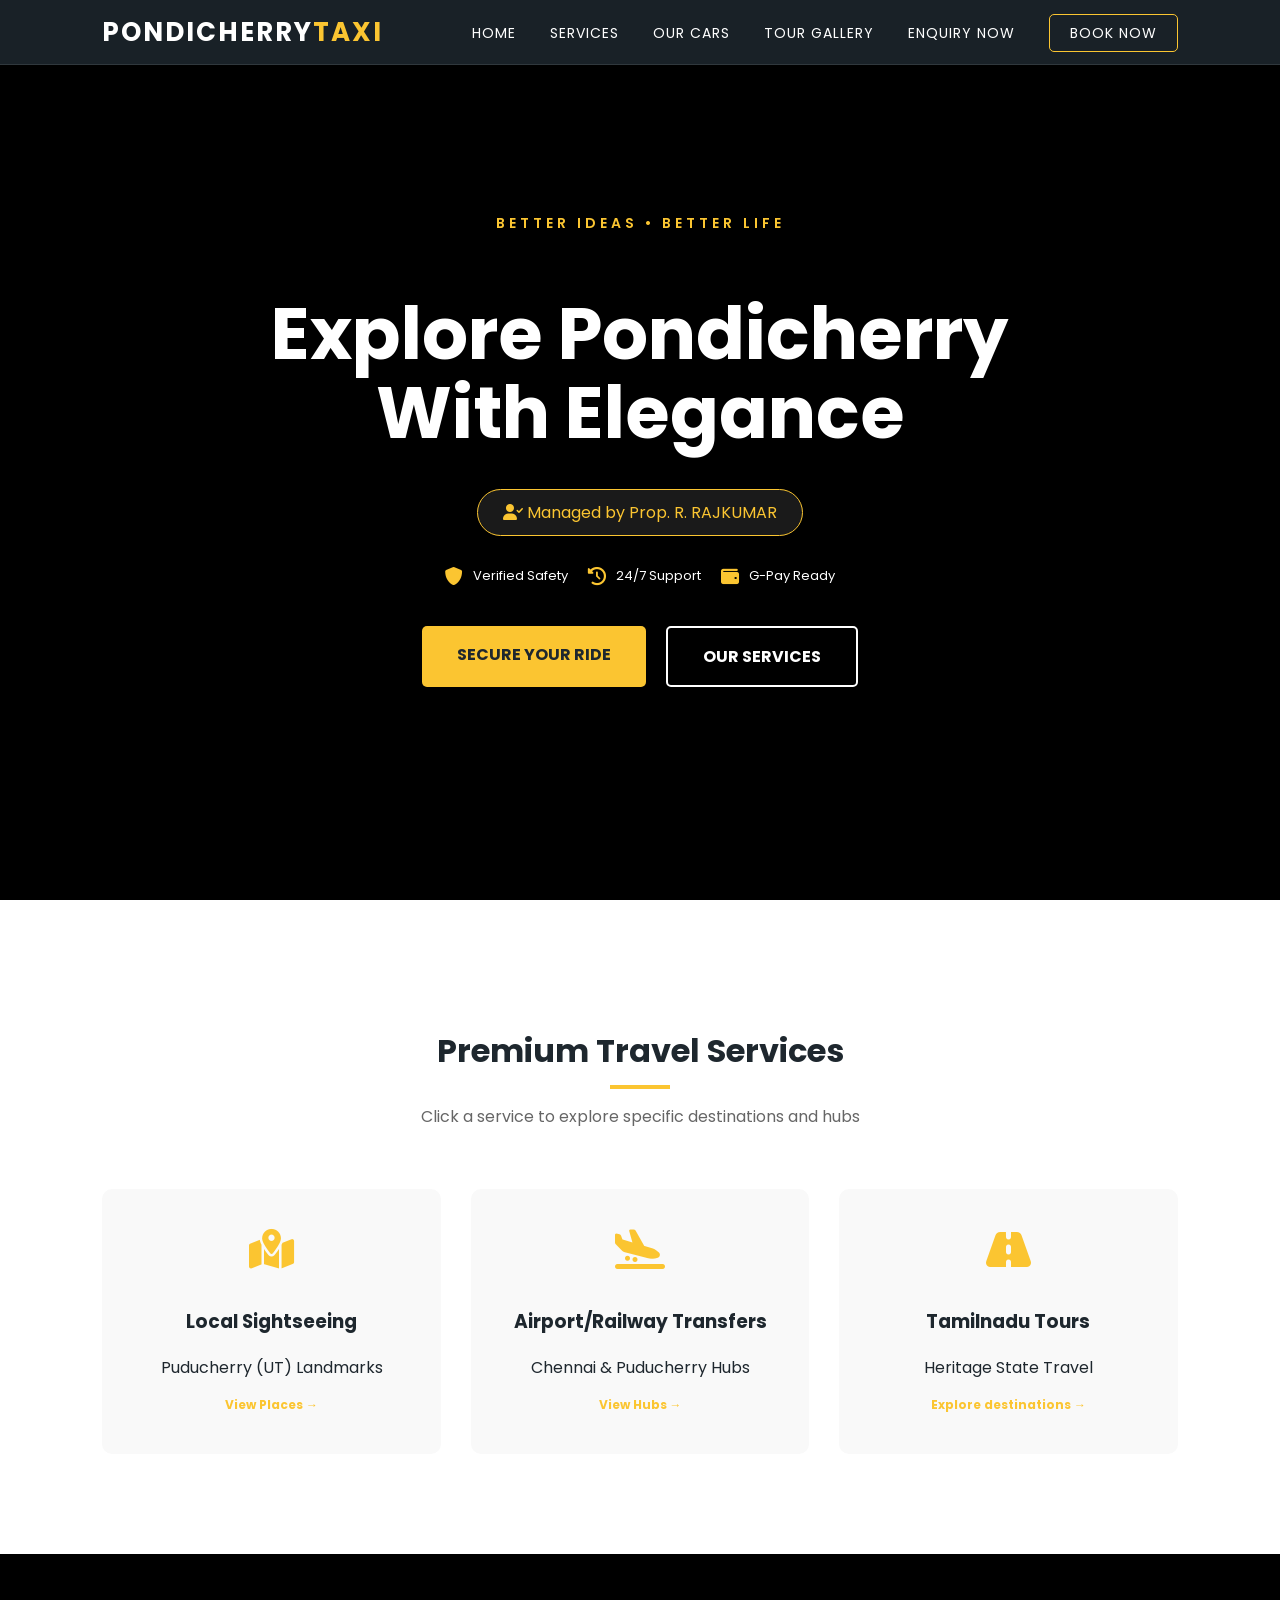
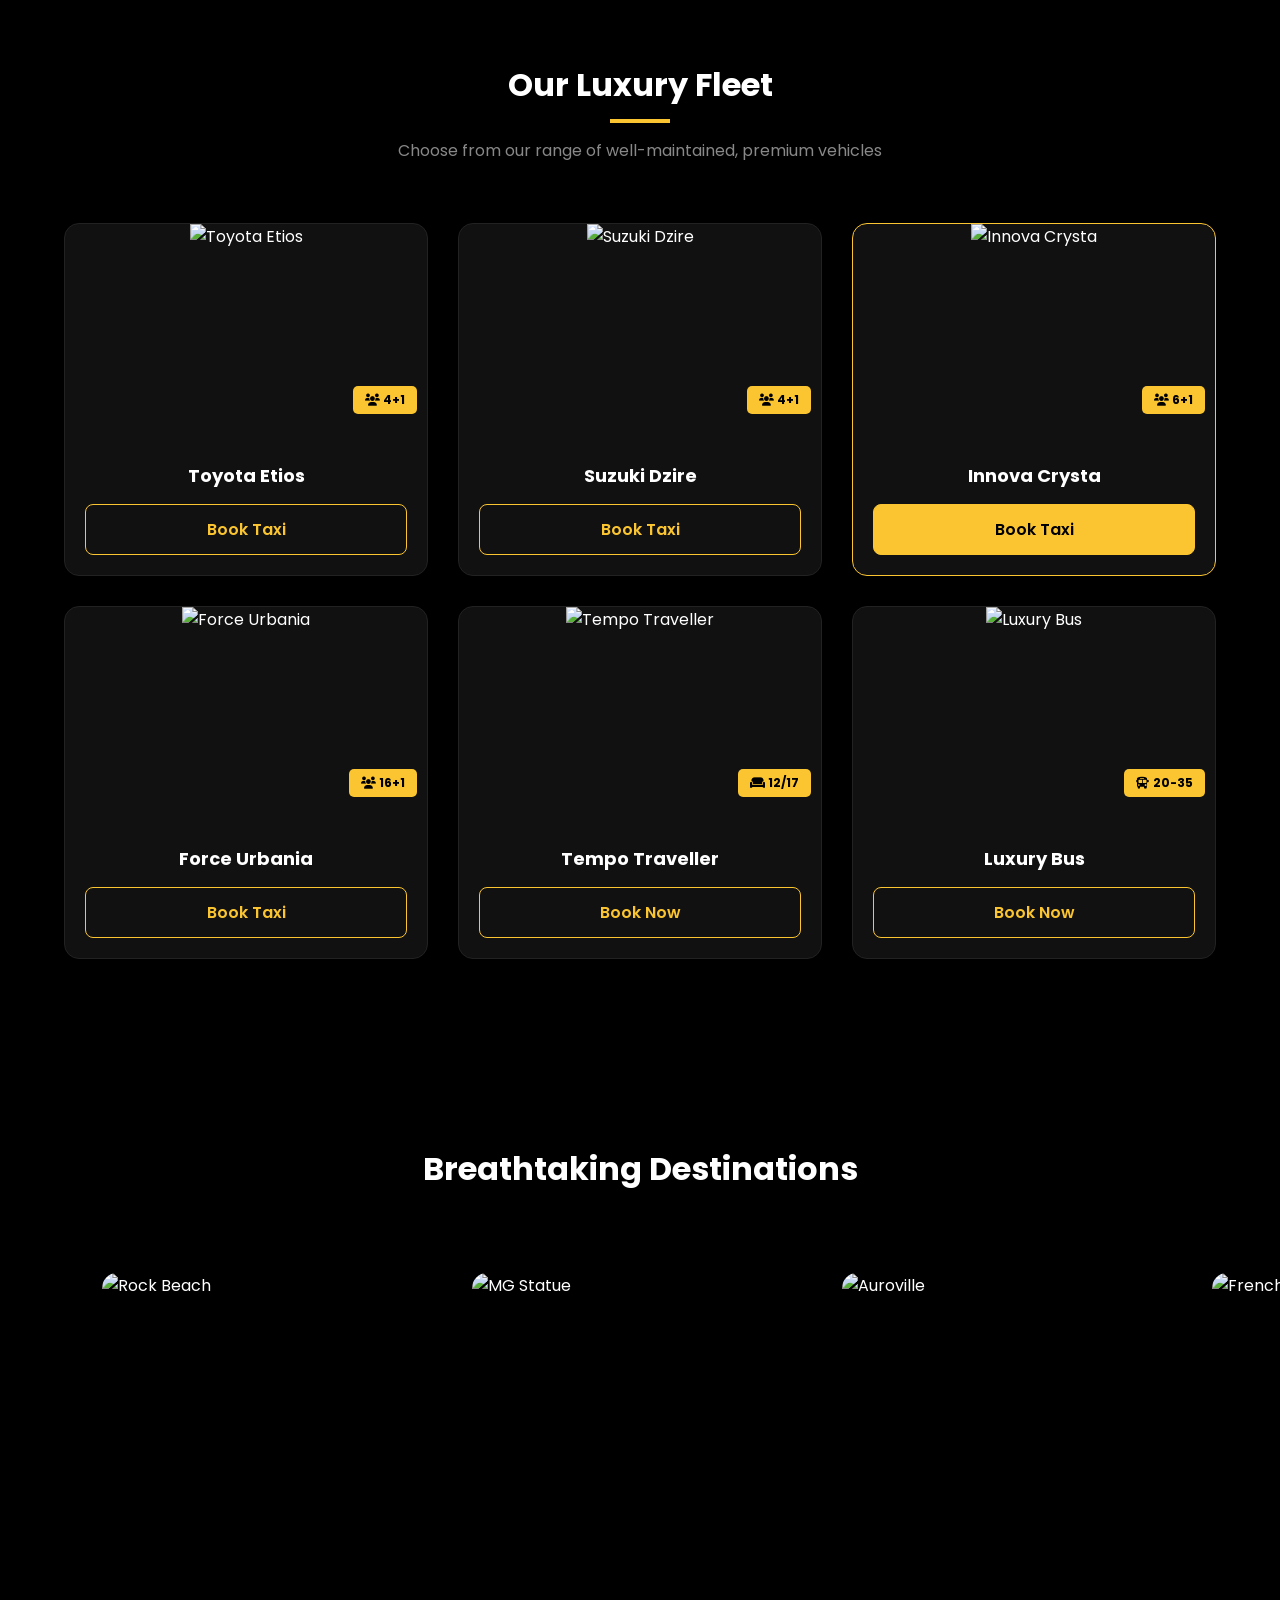
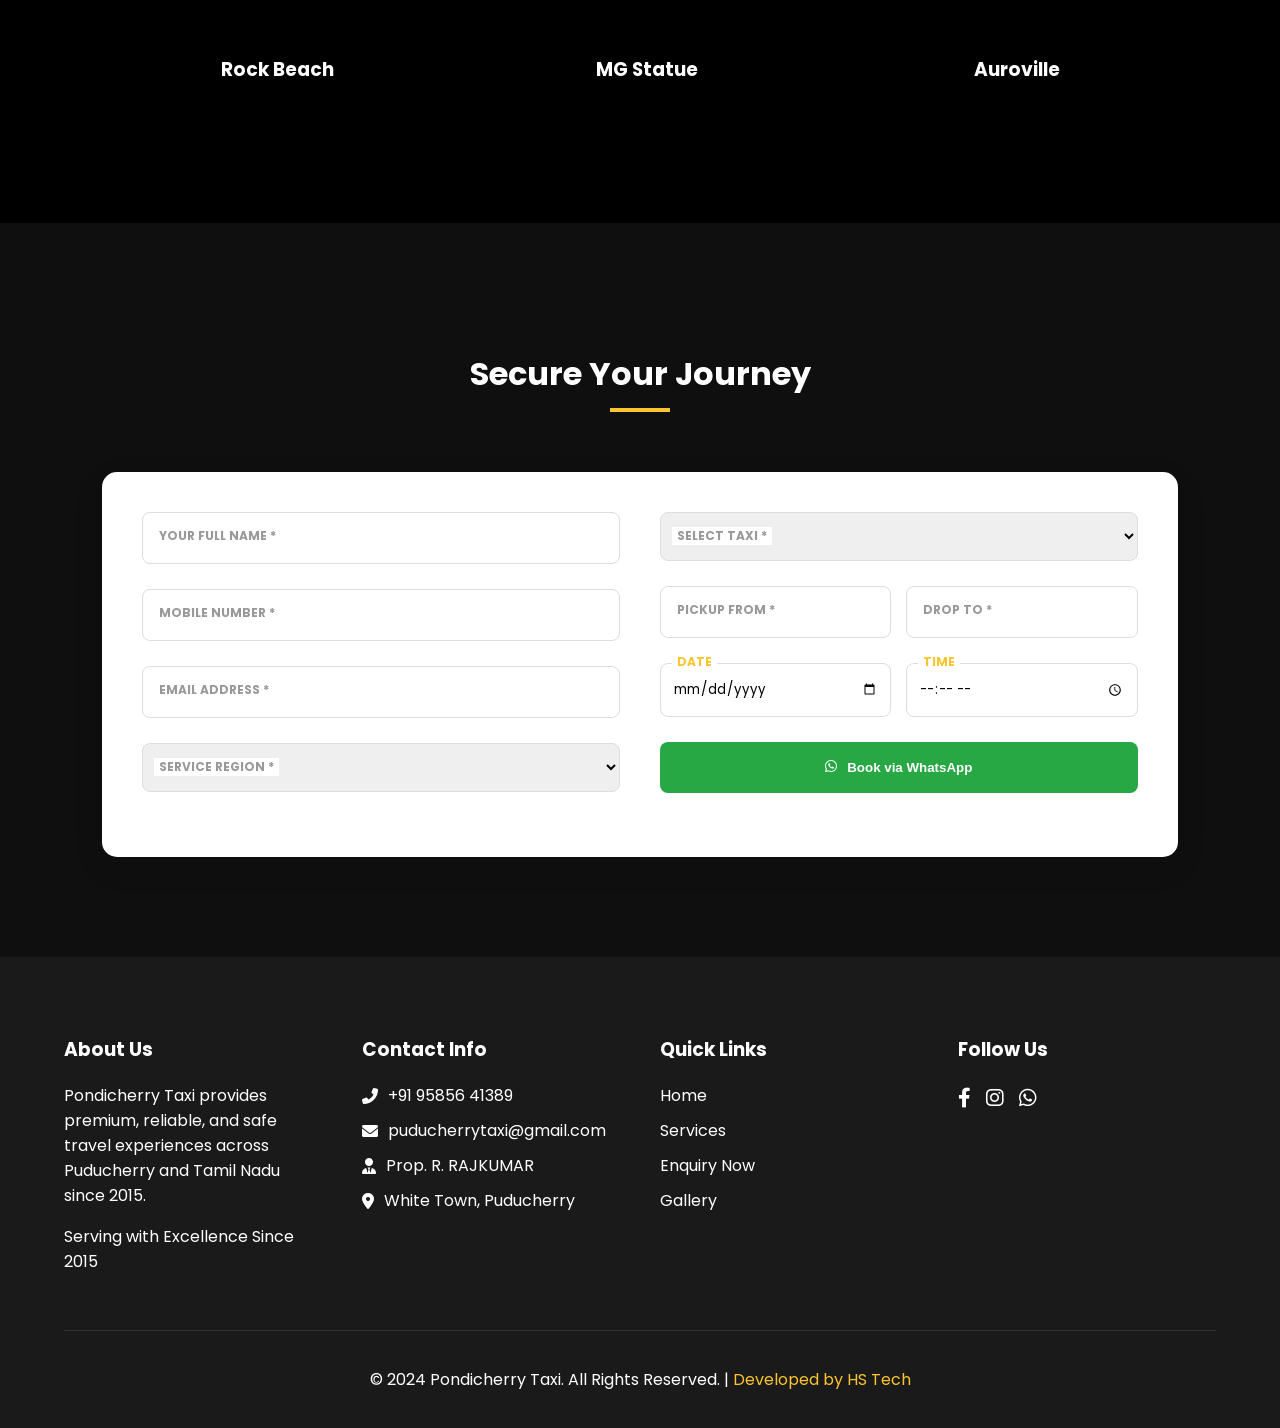
==== commit 62201f5d: "revert" ====
--- a/index.html
+++ b/index.html
@@ -2,10 +2,6 @@
 <html lang="en">
   <head>
     <meta charset="UTF-8" />
-    <meta
-      http-equiv="Content-Security-Policy"
-      content="default-src 'self'; script-src 'self' 'unsafe-inline' https://cdnjs.cloudflare.com; style-src 'self' 'unsafe-inline' https://cdnjs.cloudflare.com https://fonts.googleapis.com; font-src 'self' https://cdnjs.cloudflare.com https://fonts.gstatic.com; img-src 'self' data: https://images.unsplash.com https://maps.googleapis.com; frame-src 'self' https://www.google.com; connect-src 'self';"
-    />
     <meta name="viewport" content="width=device-width, initial-scale=1.0" />
     <title>Pondicherry Taxi | Premium Travel & Tourism</title>
     <link rel="stylesheet" href="templates/style.css" />
@@ -17,18 +13,13 @@
   <body>
     <nav class="top-panel">
       <div class="logo">PONDICHERRY<span>TAXI</span></div>
-      <div class="mobile-toggle" onclick="toggleMenu()">
-        <i class="fas fa-bars"></i>
-      </div>
-      <div class="menu" id="nav-menu">
-        <a href="#home" onclick="toggleMenu()">Home</a>
-        <a href="#services" onclick="toggleMenu()">Services</a>
-        <a href="#fleet" onclick="toggleMenu()">Our Cars</a>
-        <a href="#gallery" onclick="toggleMenu()">Tour Gallery</a>
-        <a href="Enquiry3.html">Enquiry Now</a>
-        <a href="#booking-section" class="nav-cta" onclick="toggleMenu()"
-          >Book Now</a
-        >
+      <div class="menu">
+        <a href="#home">Home</a>
+        <a href="#services">Services</a>
+        <a href="#fleet">Our Cars</a>
+        <a href="#gallery">Tour Gallery</a>
+        <a href="Enquiry.html">Enquiry Now</a>
+        <a href="#booking-section" class="nav-cta">Book Now</a>
       </div>
     </nav>
 
@@ -385,12 +376,188 @@
       </div>
     </footer>
 
+    <style>
+      /* FLEET SECTION STYLES */
+      .fleet-container {
+        padding: 80px 5%;
+        background: #000;
+      }
+      .fleet-grid {
+        display: grid;
+        grid-template-columns: repeat(auto-fit, minmax(300px, 1fr));
+        gap: 30px;
+        margin-top: 40px;
+      }
+      .fleet-card {
+        background: #111;
+        border-radius: 15px;
+        overflow: hidden;
+        border: 1px solid #222;
+        transition: 0.4s ease;
+        text-align: center;
+      }
+      .fleet-card:hover {
+        transform: translateY(-10px);
+        border-color: #fbc531;
+        box-shadow: 0 10px 30px rgba(251, 197, 49, 0.1);
+      }
+      .fleet-card.highlighted {
+        border: 1px solid #fbc531;
+      }
+      .car-image {
+        position: relative;
+        height: 200px;
+        overflow: hidden;
+      }
+      .car-image img {
+        width: 100%;
+        height: 100%;
+        object-fit: cover;
+        transition: 0.5s;
+      }
+      .fleet-card:hover .car-image img {
+        transform: scale(1.1);
+      }
+      .passengers-tag {
+        position: absolute;
+        bottom: 10px;
+        right: 10px;
+        background: #fbc531;
+        color: #000;
+        padding: 5px 12px;
+        border-radius: 5px;
+        font-size: 12px;
+        font-weight: 700;
+      }
+      .fleet-info {
+        padding: 20px;
+      }
+      .fleet-info h3 {
+        color: white;
+        margin-bottom: 15px;
+        font-size: 18px;
+      }
+      .fleet-btn {
+        display: block;
+        padding: 12px;
+        border: 1px solid #fbc531;
+        color: #fbc531;
+        text-decoration: none;
+        border-radius: 8px;
+        font-weight: 600;
+        transition: 0.3s;
+      }
+      .fleet-btn:hover,
+      .fleet-btn.gold {
+        background: #fbc531;
+        color: #000;
+      }
+
+      /* ORIGINAL STYLES */
+      .form-grid-2 {
+        display: grid;
+        grid-template-columns: 1fr 1fr;
+        gap: 40px;
+        background: white;
+        padding: 40px;
+        border-radius: 15px;
+        box-shadow: 0 10px 30px rgba(0, 0, 0, 0.1);
+      }
+      .form-row-inner {
+        display: grid;
+        grid-template-columns: 1fr 1fr;
+        gap: 15px;
+      }
+      .input-group.floating {
+        position: relative;
+        margin-bottom: 25px;
+      }
+      .input-group.floating input,
+      .input-group.floating select {
+        width: 100%;
+        padding: 15px 12px;
+        border: 1px solid #ddd;
+        border-radius: 8px;
+        outline: none;
+      }
+      .input-group.floating label {
+        position: absolute;
+        top: 15px;
+        left: 12px;
+        color: #999;
+        transition: all 0.2s;
+        background: white;
+        padding: 0 5px;
+        pointer-events: none;
+      }
+      .input-group.floating input:focus + label,
+      .input-group.floating input:not(:placeholder-shown) + label {
+        top: -10px;
+        font-size: 12px;
+        color: #fbc531;
+        font-weight: bold;
+      }
+      .submit-btn-full {
+        background: #28a745;
+        color: white;
+        border: none;
+        padding: 18px;
+        border-radius: 8px;
+        width: 100%;
+        font-weight: bold;
+        cursor: pointer;
+        display: flex;
+        align-items: center;
+        justify-content: center;
+        gap: 10px;
+      }
+      .main-footer {
+        background: #1a1a1a;
+        color: white;
+        padding: 60px 5% 20px;
+      }
+      .footer-grid {
+        display: grid;
+        grid-template-columns: repeat(auto-fit, minmax(200px, 1fr));
+        gap: 40px;
+      }
+      .contact-links {
+        list-style: none;
+        padding: 0;
+      }
+      .contact-links li {
+        margin-bottom: 10px;
+        display: flex;
+        align-items: center;
+        gap: 10px;
+      }
+      .footer-nav {
+        list-style: none;
+        padding: 0;
+      }
+      .footer-nav a {
+        color: white;
+        text-decoration: none;
+        display: block;
+        margin-bottom: 10px;
+      }
+      .social-icons {
+        display: flex;
+        gap: 15px;
+      }
+      .social-btn {
+        color: white;
+        font-size: 20px;
+      }
+      .footer-bottom {
+        text-align: center;
+        margin-top: 40px;
+        border-top: 1px solid #333;
+        padding-top: 20px;
+      }
+    </style>
+
     <script>
-      function toggleMenu() {
-        const menu = document.getElementById("nav-menu");
-        menu.classList.toggle("active");
-      }
-
       function sendBooking(event) {
         event.preventDefault();
         const region = document.getElementById("region").value;
@@ -406,16 +573,8 @@
           now.toLocaleDateString() +
           " | " +
           now.toLocaleTimeString([], { hour: "2-digit", minute: "2-digit" });
-
-        // Construct the message with normal newlines
-        const messageText = `*NEW TAXI BOOKING*\n--------------------------\n🕒 *Booked On:* ${currentBookingTime}\n\n🌎 *Region:* ${region}\n👤 *Name:* ${name}\n📞 *Phone:* ${phone}\n🚗 *Taxi:* ${taxi}\n\n📍 *From:* ${pickup}\n🏁 *To:* ${drop}\n📅 *Date:* ${date}\n⏰ *Pickup Time:* ${time}\n--------------------------\n_Instant Booking via Website_`;
-
-        // Encode the entire message
-        const encodedMessage = encodeURIComponent(messageText);
-        window.open(
-          `https://wa.me/919585641389?text=${encodedMessage}`,
-          "_blank"
-        );
+        const message = `*NEW TAXI BOOKING*%0A--------------------------%0A🕒 *Booked On:* ${currentBookingTime}%0A%0A🌎 *Region:* ${region}%0A👤 *Name:* ${name}%0A📞 *Phone:* ${phone}%0A🚗 *Taxi:* ${taxi}%0A%0A📍 *From:* ${pickup}%0A🏁 *To:* ${drop}%0A📅 *Date:* ${date}%0A⏰ *Pickup Time:* ${time}%0A--------------------------%0A_Instant Booking via Website_`;
+        window.open(`https://wa.me/919585641389?text=${message}`, "_blank");
       }
     </script>
   </body>
--- a/templates/style.css
+++ b/templates/style.css
@@ -1,719 +1,170 @@
-@import url("https://fonts.googleapis.com/css2?family=Poppins:wght@300;400;600;700&display=swap");
+@import url('https://fonts.googleapis.com/css2?family=Poppins:wght@300;400;600;700&display=swap');
 
 :root {
-  --gold: #fbc531;
-  --dark: #1e272e;
-  --light: rgba(255, 255, 255, 0.9);
-  --glass: rgba(30, 39, 46, 0.85);
+    --gold: #fbc531;
+    --dark: #1e272e;
+    --light: rgba(255, 255, 255, 0.9);
+    --glass: rgba(30, 39, 46, 0.85);
 }
 
-* {
-  box-sizing: border-box;
-}
+* { box-sizing: border-box; }
 
-html {
-  scroll-behavior: smooth;
-}
+html { scroll-behavior: smooth; }
 
 body {
-  margin: 0;
-  font-family: "Poppins", sans-serif;
-  background: #000;
-  color: white;
+    margin: 0;
+    font-family: 'Poppins', sans-serif;
+    background: #000;
+    color: white;
 }
 
 /* Nav Improvements */
 .top-panel {
-  position: fixed;
-  top: 0;
-  width: 100%;
-  height: 65px;
-  background: var(--glass);
-  backdrop-filter: blur(15px);
-  display: flex;
-  align-items: center;
-  justify-content: space-between;
-  padding: 0 8%;
-  z-index: 1000;
-  border-bottom: 1px solid rgba(255, 255, 255, 0.1);
+    position: fixed;
+    top: 0; width: 100%; height: 65px;
+    background: var(--glass);
+    backdrop-filter: blur(15px);
+    display: flex; align-items: center; justify-content: space-between;
+    padding: 0 8%; z-index: 1000;
+    border-bottom: 1px solid rgba(255, 255, 255, 0.1);
 }
 
-.logo {
-  font-size: 26px;
-  font-weight: 700;
-  color: white;
-  letter-spacing: 2px;
-}
-.logo span {
-  color: var(--gold);
+.logo { font-size: 26px; font-weight: 700; color: white; letter-spacing: 2px; }
+.logo span { color: var(--gold); }
+
+.menu a { 
+    color: white; text-decoration: none; margin-left: 30px; 
+    font-size: 14px; font-weight: 400; transition: 0.3s;
+    text-transform: uppercase; letter-spacing: 1px;
 }
 
-.menu a {
-  color: white;
-  text-decoration: none;
-  margin-left: 30px;
-  font-size: 14px;
-  font-weight: 400;
-  transition: 0.3s;
-  text-transform: uppercase;
-  letter-spacing: 1px;
-}
-
-.menu a:hover,
-.nav-cta {
-  color: var(--gold);
-}
-.nav-cta {
-  border: 1px solid var(--gold);
-  padding: 8px 20px;
-  border-radius: 5px;
-}
+.menu a:hover, .nav-cta { color: var(--gold); }
+.nav-cta { border: 1px solid var(--gold); padding: 8px 20px; border-radius: 5px; }
 
 /* Hero Section */
 .hero {
-  height: 100vh;
-  background: url("../src/image.png") center/cover no-repeat fixed;
-  display: flex;
-  align-items: center;
-  justify-content: center;
-  position: relative;
-  text-align: center;
+    height: 100vh;
+    background: url('../src/image.png') center/cover no-repeat fixed;
+    display: flex; align-items: center; justify-content: center;
+    position: relative; text-align: center;
 }
 
 .hero-overlay {
-  position: absolute;
-  top: 0;
-  left: 0;
-  width: 100%;
-  height: 100%;
-  background: linear-gradient(rgba(0, 0, 0, 0.5), #000);
+    position: absolute; top: 0; left: 0; width: 100%; height: 100%;
+    background: linear-gradient(rgba(0,0,0,0.5), #000);
 }
 
-.hero-content {
-  position: relative;
-  z-index: 2;
-  max-width: 900px;
-  padding: 0 20px;
+.hero-content { position: relative; z-index: 2; max-width: 900px; padding: 0 20px; }
+
+.tagline { 
+    color: var(--gold); font-weight: 600; letter-spacing: 4px; 
+    display: block; margin-bottom: 10px; font-size: 14px;
 }
 
-.tagline {
-  color: var(--gold);
-  font-weight: 600;
-  letter-spacing: 4px;
-  display: block;
-  margin-bottom: 10px;
-  font-size: 14px;
-}
-
-.hero h1 {
-  font-size: clamp(2.5rem, 8vw, 4.5rem);
-  line-height: 1.1;
-  margin-bottom: 20px;
-  font-weight: 700;
+.hero h1 { 
+    font-size: clamp(2.5rem, 8vw, 4.5rem); line-height: 1.1; 
+    margin-bottom: 20px; font-weight: 700;
 }
 
 .proprietor-badge {
-  background: rgba(255, 255, 255, 0.1);
-  display: inline-block;
-  padding: 10px 25px;
-  border-radius: 50px;
-  border: 1px solid var(--gold);
-  color: var(--gold);
-  margin-bottom: 30px;
+    background: rgba(255,255,255,0.1);
+    display: inline-block; padding: 10px 25px;
+    border-radius: 50px; border: 1px solid var(--gold);
+    color: var(--gold); margin-bottom: 30px;
 }
 
-.trust-icons {
-  display: flex;
-  justify-content: center;
-  gap: 20px;
-  margin-bottom: 40px;
+.trust-icons { display: flex; justify-content: center; gap: 20px; margin-bottom: 40px; }
+.trust-badge { display: flex; align-items: center; gap: 10px; font-size: 13px; }
+.trust-badge i { color: var(--gold); font-size: 18px; }
+
+.hero-btns { display: flex; gap: 20px; justify-content: center; }
+.cta-button {
+    padding: 16px 35px; border-radius: 5px; text-decoration: none;
+    font-weight: 700; transition: 0.4s; text-transform: uppercase;
 }
-.trust-badge {
-  display: flex;
-  align-items: center;
-  gap: 10px;
-  font-size: 13px;
-}
-.trust-badge i {
-  color: var(--gold);
-  font-size: 18px;
-}
-
-.hero-btns {
-  display: flex;
-  gap: 20px;
-  justify-content: center;
-}
-.cta-button {
-  padding: 16px 35px;
-  border-radius: 5px;
-  text-decoration: none;
-  font-weight: 700;
-  transition: 0.4s;
-  text-transform: uppercase;
-}
-.gold {
-  background: var(--gold);
-  color: var(--dark);
-}
-.outline {
-  border: 2px solid white;
-  color: white;
-}
-.cta-button:hover {
-  transform: translateY(-5px);
-  filter: brightness(1.1);
-}
+.gold { background: var(--gold); color: var(--dark); }
+.outline { border: 2px solid white; color: white; }
+.cta-button:hover { transform: translateY(-5px); filter: brightness(1.1); }
 
 /* Services Grid */
-.services-container {
-  padding: 100px 8%;
-  background: white;
-  color: var(--dark);
-}
-.section-title {
-  text-align: center;
-  margin-bottom: 60px;
-}
-.section-title h2 {
-  font-size: 32px;
-  font-weight: 700;
-  margin-bottom: 10px;
-}
-.divider {
-  width: 60px;
-  height: 4px;
-  background: var(--gold);
-  margin: 0 auto;
-}
+.services-container { padding: 100px 8%; background: white; color: var(--dark); }
+.section-title { text-align: center; margin-bottom: 60px; }
+.section-title h2 { font-size: 32px; font-weight: 700; margin-bottom: 10px; }
+.divider { width: 60px; height: 4px; background: var(--gold); margin: 0 auto; }
 
 .services-grid {
-  display: grid;
-  grid-template-columns: repeat(auto-fit, minmax(280px, 1fr));
-  gap: 30px;
+    display: grid; grid-template-columns: repeat(auto-fit, minmax(280px, 1fr));
+    gap: 30px;
 }
 .service-card {
-  padding: 40px;
-  background: #f9f9f9;
-  border-radius: 10px;
-  text-align: center;
-  transition: 0.3s;
+    padding: 40px; background: #f9f9f9; border-radius: 10px;
+    text-align: center; transition: 0.3s;
 }
-.service-card:hover {
-  background: var(--dark);
-  color: white;
-  transform: scale(1.03);
-}
-.service-card i {
-  font-size: 40px;
-  color: var(--gold);
-  margin-bottom: 20px;
-}
+.service-card:hover { background: var(--dark); color: white; transform: scale(1.03); }
+.service-card i { font-size: 40px; color: var(--gold); margin-bottom: 20px; }
 
 /* Gallery Scroll */
-.gallery-container {
-  padding: 80px 0;
-  background: #000;
-}
+.gallery-container { padding: 80px 0; background: #000; }
 .horizontal-scroll {
-  display: flex;
-  overflow-x: auto;
-  gap: 20px;
-  padding: 20px 8%;
-  scrollbar-width: none;
+    display: flex; overflow-x: auto; gap: 20px; padding: 20px 8%;
+    scrollbar-width: none;
 }
 .gallery-item {
-  flex: 0 0 350px;
-  height: 450px;
-  border-radius: 15px;
-  overflow: hidden;
-  position: relative;
+    flex: 0 0 350px; height: 450px; border-radius: 15px;
+    overflow: hidden; position: relative;
 }
-.gallery-item img {
-  width: 100%;
-  height: 100%;
-  object-fit: cover;
-  transition: 0.5s;
+.gallery-item img { width: 100%; height: 100%; object-fit: cover; transition: 0.5s; }
+.photo-overlay {
+    position: absolute; bottom: 0; width: 100%; padding: 20px;
+    background: linear-gradient(transparent, rgba(0,0,0,0.8));
+    text-align: center;
 }
-.photo-overlay {
-  position: absolute;
-  bottom: 0;
-  width: 100%;
-  padding: 20px;
-  background: linear-gradient(transparent, rgba(0, 0, 0, 0.8));
-  text-align: center;
-}
-.gallery-item:hover img {
-  transform: scale(1.1);
-}
+.gallery-item:hover img { transform: scale(1.1); }
 
 /* Booking Section */
-.booking-container {
-  padding: 100px 8%;
-  background: #0f0f0f;
+.booking-container { padding: 100px 8%; background: #0f0f0f; }
+.booking-wrapper {
+    display: flex; flex-wrap: wrap; gap: 50px;
+    background: var(--dark); border-radius: 20px; overflow: hidden;
+    box-shadow: 0 25px 50px rgba(0,0,0,0.5);
 }
-.booking-wrapper {
-  display: flex;
-  flex-wrap: wrap;
-  gap: 50px;
-  background: var(--dark);
-  border-radius: 20px;
-  overflow: hidden;
-  box-shadow: 0 25px 50px rgba(0, 0, 0, 0.5);
-}
-.booking-info {
-  flex: 1;
-  padding: 60px;
-  min-width: 300px;
-}
-.booking-form {
-  flex: 1.2;
-  padding: 60px;
-  background: white;
-  color: var(--dark);
-  min-width: 300px;
-}
+.booking-info { flex: 1; padding: 60px; min-width: 300px; }
+.booking-form { flex: 1.2; padding: 60px; background: white; color: var(--dark); min-width: 300px; }
 
-.input-group {
-  margin-bottom: 20px;
-}
-.input-group label {
-  display: block;
-  font-size: 12px;
-  font-weight: 700;
-  text-transform: uppercase;
-  margin-bottom: 8px;
-}
-.input-group input {
-  width: 100%;
-  padding: 12px;
-  border: 1px solid #ddd;
-  border-radius: 5px;
-  font-family: inherit;
+.input-group { margin-bottom: 20px; }
+.input-group label { display: block; font-size: 12px; font-weight: 700; text-transform: uppercase; margin-bottom: 8px; }
+.input-group input { 
+    width: 100%; padding: 12px; border: 1px solid #ddd; 
+    border-radius: 5px; font-family: inherit; 
 }
 
 .submit-btn {
-  width: 100%;
-  padding: 18px;
-  background: #25d366;
-  color: white;
-  border: none;
-  border-radius: 5px;
-  font-weight: 700;
-  font-size: 16px;
-  cursor: pointer;
-  transition: 0.3s;
+    width: 100%; padding: 18px; background: #25d366; color: white;
+    border: none; border-radius: 5px; font-weight: 700; font-size: 16px;
+    cursor: pointer; transition: 0.3s;
 }
-.submit-btn:hover {
-  background: #1ebd5b;
-}
+.submit-btn:hover { background: #1ebd5b; }
 
 /* WhatsApp Float */
 .whatsapp-float {
-  position: fixed;
-  bottom: 30px;
-  right: 30px;
-  background: #25d366;
-  color: white;
-  width: 65px;
-  height: 65px;
-  border-radius: 50%;
-  display: flex;
-  align-items: center;
-  justify-content: center;
-  font-size: 30px;
-  z-index: 2000;
-  box-shadow: 0 10px 25px rgba(37, 211, 102, 0.4);
+    position: fixed; bottom: 30px; right: 30px;
+    background: #25d366; color: white; width: 65px; height: 65px;
+    border-radius: 50%; display: flex; align-items: center; justify-content: center;
+    font-size: 30px; z-index: 2000; box-shadow: 0 10px 25px rgba(37, 211, 102, 0.4);
 }
 
 .tooltip {
-  position: absolute;
-  right: 80px;
-  background: white;
-  color: #333;
-  padding: 5px 15px;
-  border-radius: 5px;
-  font-size: 12px;
-  font-weight: 600;
-  width: 120px;
-  text-align: center;
-  visibility: hidden;
-  opacity: 0;
-  transition: 0.3s;
+    position: absolute; right: 80px; background: white; color: #333;
+    padding: 5px 15px; border-radius: 5px; font-size: 12px;
+    font-weight: 600; width: 120px; text-align: center;
+    visibility: hidden; opacity: 0; transition: 0.3s;
 }
-.whatsapp-float:hover .tooltip {
-  visibility: visible;
-  opacity: 1;
-}
+.whatsapp-float:hover .tooltip { visibility: visible; opacity: 1; }
 
 /* Mobile Adjustments */
 @media (max-width: 768px) {
-  .menu {
-    display: none;
-  }
-  .hero h1 {
-    font-size: 3rem;
-  }
-  .hero-btns {
-    flex-direction: column;
-  }
-  .booking-info,
-  .booking-form {
-    padding: 30px;
-  }
-}
-
-/* =========================================
-   MOVED & ENHANCED STYLES FROM INDEX.HTML
-   ========================================= */
-
-/* FLEET SECTION STYLES */
-.fleet-container {
-  padding: 80px 5%;
-  background: #000;
-}
-.fleet-grid {
-  display: grid;
-  grid-template-columns: repeat(auto-fit, minmax(300px, 1fr));
-  gap: 30px;
-  margin-top: 40px;
-}
-.fleet-card {
-  background: #111;
-  border-radius: 15px;
-  overflow: hidden;
-  border: 1px solid #222;
-  transition: 0.4s ease;
-  text-align: center;
-  position: relative;
-}
-.fleet-card:hover {
-  transform: translateY(-10px);
-  border-color: #fbc531;
-  box-shadow: 0 10px 30px rgba(251, 197, 49, 0.1);
-}
-.fleet-card.highlighted {
-  border: 1px solid #fbc531;
-}
-
-.car-image {
-  position: relative;
-  height: 200px;
-  overflow: hidden;
-}
-.car-image img {
-  width: 100%;
-  height: 100%;
-  object-fit: cover;
-  transition: 0.5s;
-}
-.fleet-card:hover .car-image img {
-  transform: scale(1.1);
-}
-
-.passengers-tag {
-  position: absolute;
-  bottom: 10px;
-  right: 10px;
-  background: #fbc531;
-  color: #000;
-  padding: 5px 12px;
-  border-radius: 5px;
-  font-size: 12px;
-  font-weight: 700;
-}
-
-.fleet-info {
-  padding: 20px;
-}
-.fleet-info h3 {
-  color: white;
-  margin-bottom: 15px;
-  font-size: 18px;
-}
-.fleet-btn {
-  display: block;
-  padding: 12px;
-  border: 1px solid #fbc531;
-  color: #fbc531;
-  text-decoration: none;
-  border-radius: 8px;
-  font-weight: 600;
-  transition: 0.3s;
-}
-.fleet-btn:hover,
-.fleet-btn.gold {
-  background: #fbc531;
-  color: #000;
-}
-
-/* FORM STYLES */
-.form-grid-2 {
-  display: grid;
-  grid-template-columns: 1fr 1fr;
-  gap: 40px;
-  background: white;
-  padding: 40px;
-  border-radius: 15px;
-  box-shadow: 0 10px 30px rgba(0, 0, 0, 0.1);
-}
-.form-row-inner {
-  display: grid;
-  grid-template-columns: 1fr 1fr;
-  gap: 15px;
-}
-.input-group.floating {
-  position: relative;
-  margin-bottom: 25px;
-}
-.input-group.floating input,
-.input-group.floating select {
-  width: 100%;
-  padding: 15px 12px;
-  border: 1px solid #ddd;
-  border-radius: 8px;
-  outline: none;
-  background: white;
-  color: #333;
-}
-.input-group.floating label {
-  position: absolute;
-  top: 15px;
-  left: 12px;
-  color: #999;
-  transition: all 0.2s;
-  background: white;
-  padding: 0 5px;
-  pointer-events: none;
-}
-.input-group.floating input:focus + label,
-.input-group.floating input:not(:placeholder-shown) + label,
-.input-group.floating select:valid + label {
-  /* Added select:valid support */
-  top: -10px;
-  font-size: 12px;
-  color: #fbc531;
-  font-weight: bold;
-}
-
-.submit-btn-full {
-  background: #28a745;
-  color: white;
-  border: none;
-  padding: 18px;
-  border-radius: 8px;
-  width: 100%;
-  font-weight: bold;
-  cursor: pointer;
-  display: flex;
-  align-items: center;
-  justify-content: center;
-  gap: 10px;
-  font-size: 16px;
-  transition: 0.3s;
-}
-.submit-btn-full:hover {
-  background: #218838;
-  transform: translateY(-2px);
-  box-shadow: 0 5px 15px rgba(40, 167, 69, 0.3);
-}
-
-/* FOOTER STYLES */
-.main-footer {
-  background: #1a1a1a;
-  color: white;
-  padding: 60px 5% 20px;
-}
-.footer-grid {
-  display: grid;
-  grid-template-columns: repeat(auto-fit, minmax(200px, 1fr));
-  gap: 40px;
-}
-.contact-links {
-  list-style: none;
-  padding: 0;
-}
-.contact-links li {
-  margin-bottom: 10px;
-  display: flex;
-  align-items: center;
-  gap: 10px;
-  color: #ccc;
-}
-.footer-nav {
-  list-style: none;
-  padding: 0;
-}
-.footer-nav a {
-  color: #ccc;
-  text-decoration: none;
-  display: block;
-  margin-bottom: 10px;
-  transition: 0.3s;
-}
-.footer-nav a:hover {
-  color: var(--gold);
-  padding-left: 5px;
-}
-
-.social-icons {
-  display: flex;
-  gap: 15px;
-}
-.social-btn {
-  color: white;
-  font-size: 20px;
-  width: 35px;
-  height: 35px;
-  display: flex;
-  align-items: center;
-  justify-content: center;
-  border-radius: 50%;
-  background: #333;
-  transition: 0.3s;
-  text-decoration: none;
-}
-.social-btn:hover {
-  background: var(--gold);
-  color: #000;
-  transform: translateY(-3px);
-}
-
-.footer-bottom {
-  text-align: center;
-  margin-top: 40px;
-  border-top: 1px solid #333;
-  padding-top: 20px;
-  color: #777;
-  font-size: 14px;
-}
-
-/* =========================================
-   RESPONSIVE & DYNAMIC ALTERS
-   ========================================= */
-
-/* LAPTOP SPECIFIC (1024px to 1366px) */
-@media screen and (min-width: 1024px) and (max-width: 1366px) {
-  .hero h1 {
-    font-size: 3.5rem;
-  }
-  .services-grid {
-    grid-template-columns: repeat(3, 1fr);
-  }
-  .fleet-grid {
-    grid-template-columns: repeat(3, 1fr);
-  }
-  .top-panel {
-    padding: 0 4%;
-  }
-  .booking-container,
-  .services-container,
-  .fleet-container {
-    padding: 80px 4%;
-  }
-}
-
-/* MOBILE NAVIGATION (Hamburger) */
-.mobile-toggle {
-  display: none;
-  font-size: 24px;
-  color: white;
-  cursor: pointer;
-}
-
-@media (max-width: 900px) {
-  .menu {
-    position: fixed;
-    top: 65px;
-    right: -100%;
-    width: 80%;
-    max-width: 300px;
-    height: calc(100vh - 65px);
-    background: rgba(30, 39, 46, 0.98);
-    backdrop-filter: blur(10px);
-    flex-direction: column;
-    align-items: center;
-    justify-content: flex-start;
-    padding-top: 50px;
-    transition: 0.4s ease;
-    border-left: 1px solid rgba(255, 255, 255, 0.1);
-  }
-
-  .menu.active {
-    right: 0;
-  }
-
-  .menu a {
-    margin: 20px 0;
-    font-size: 18px;
-  }
-
-  .mobile-toggle {
-    display: block;
-  }
-
-  .form-grid-2 {
-    grid-template-columns: 1fr;
-    padding: 25px;
-  }
-}
-
-/* PHONE SPECIFIC (Max 600px) */
-@media (max-width: 600px) {
-  .hero h1 {
-    font-size: 2.2rem;
-  }
-  .tagline {
-    font-size: 12px;
-    letter-spacing: 2px;
-  }
-  .proprietor-badge {
-    font-size: 12px;
-    padding: 8px 15px;
-  }
-
-  .trust-icons {
-    flex-wrap: wrap;
-    gap: 10px;
-  }
-  .trust-badge {
-    font-size: 11px;
-  }
-
-  .hero-btns {
-    flex-direction: column;
-    width: 100%;
-  }
-  .cta-button {
-    width: 100%;
-    text-align: center;
-    padding: 14px;
-  }
-
-  .section-title h2 {
-    font-size: 26px;
-  }
-  .section-title {
-    margin-bottom: 40px;
-  }
-
-  .form-row-inner {
-    grid-template-columns: 1fr;
-  }
-
-  .footer-grid {
-    grid-template-columns: 1fr;
-    text-align: center;
-  }
-  .contact-links li {
-    justify-content: center;
-  }
-  .social-icons {
-    justify-content: center;
-  }
-
-  .passengers-tag {
-    font-size: 10px;
-    padding: 4px 8px;
-  }
-}
+    .menu { display: none; }
+    .hero h1 { font-size: 3rem; }
+    .hero-btns { flex-direction: column; }
+    .booking-info, .booking-form { padding: 30px; }
+}
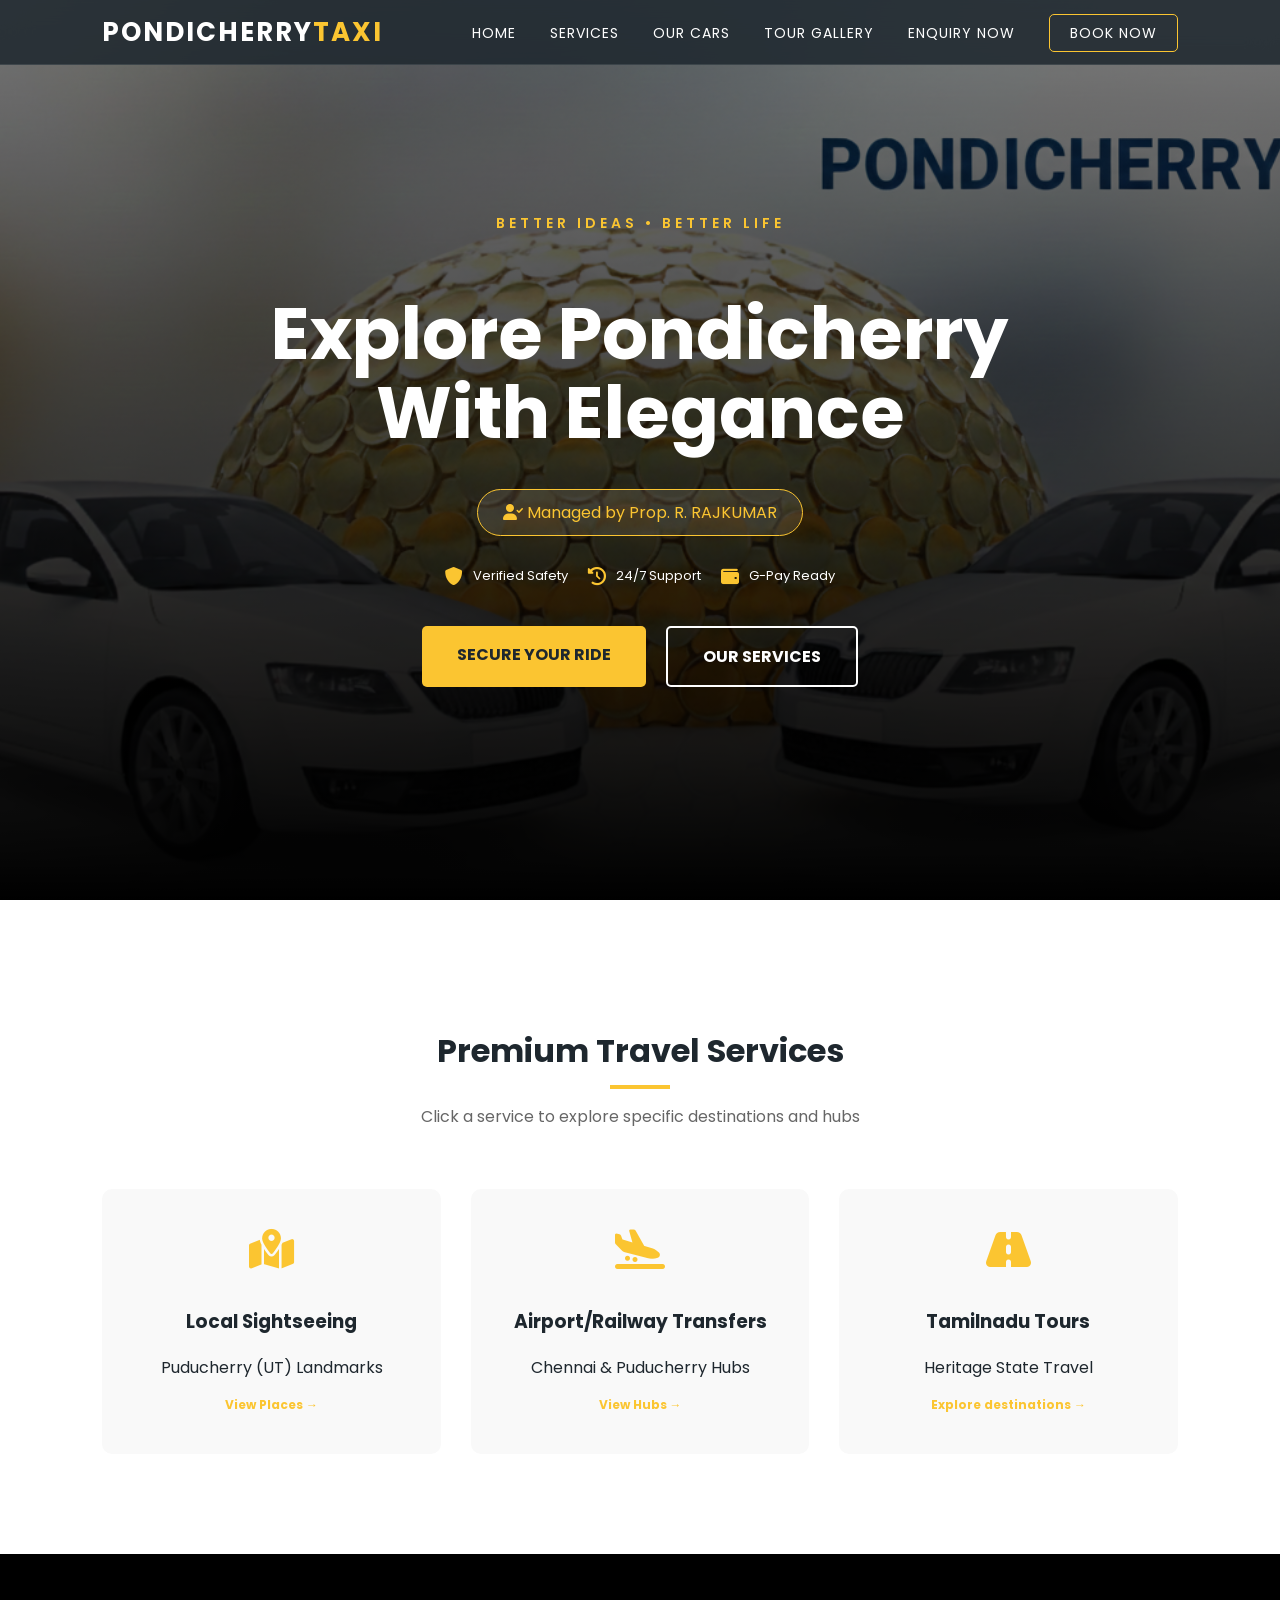
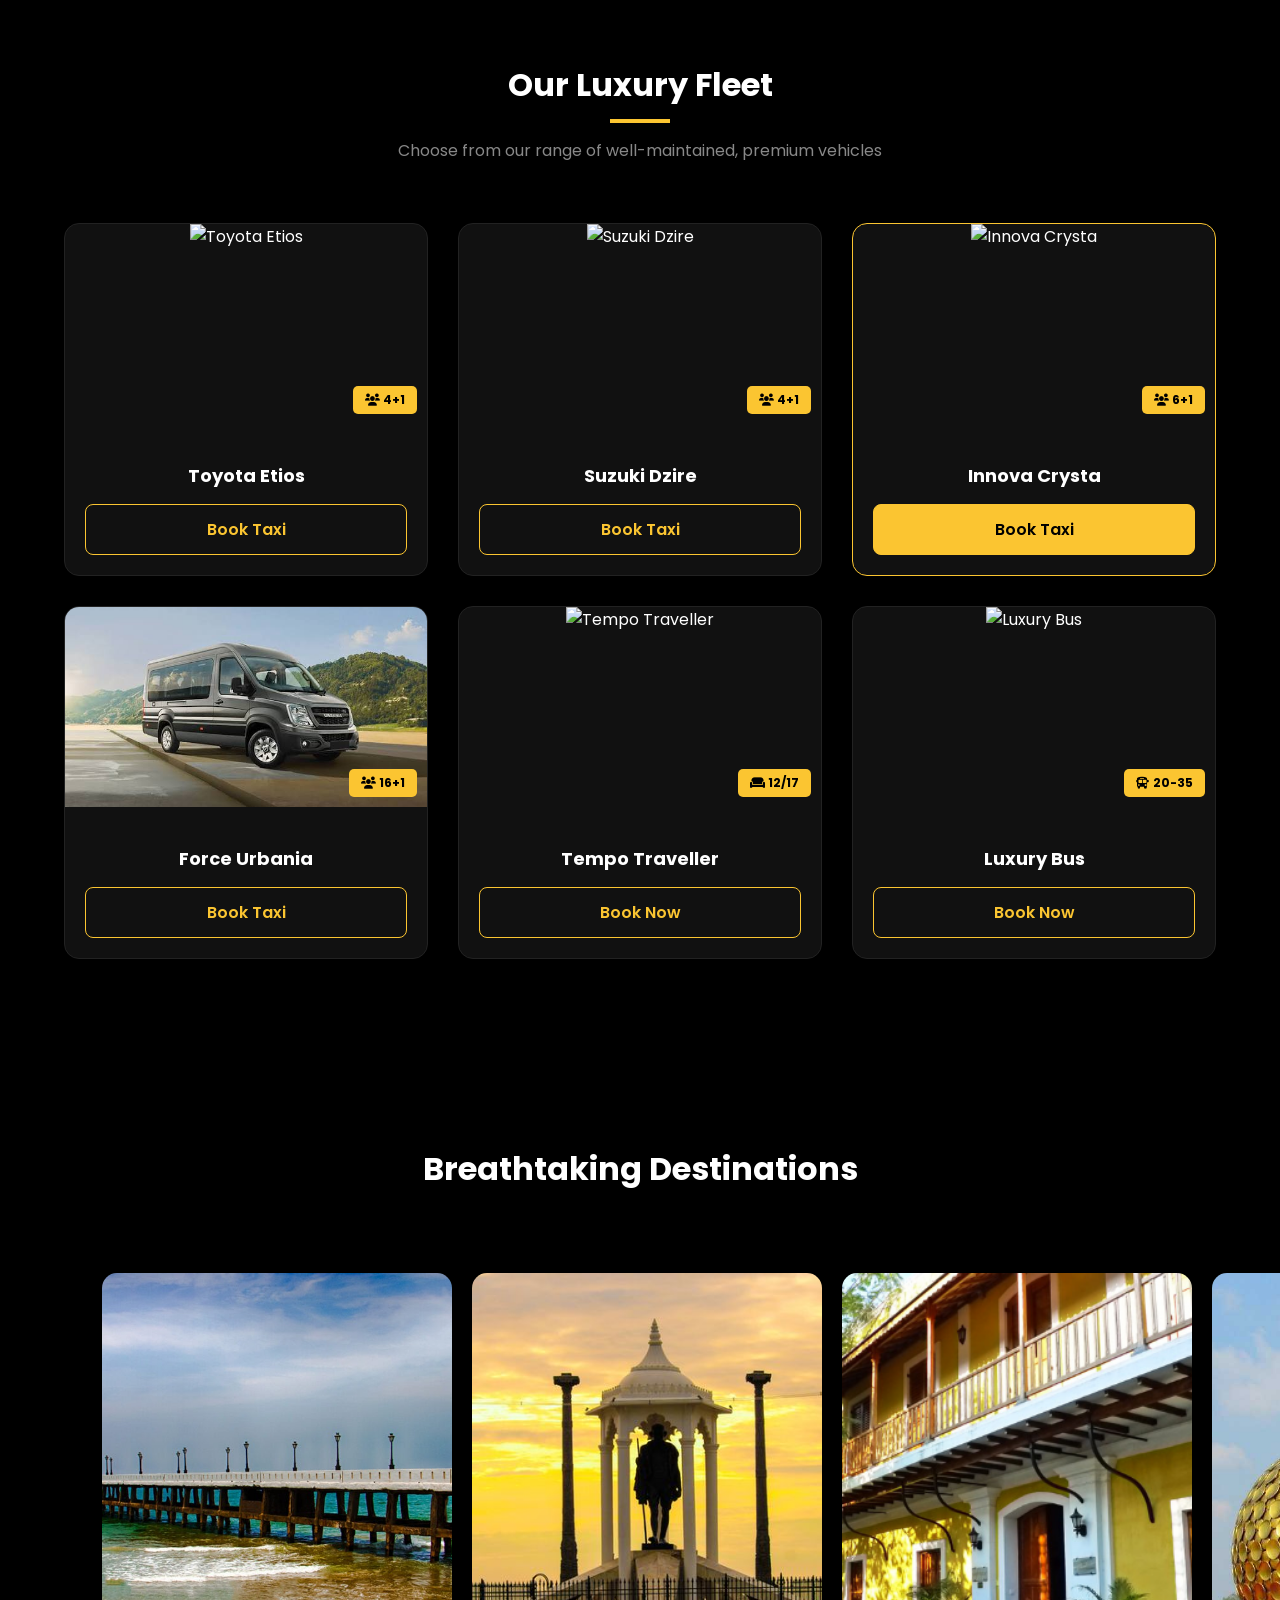
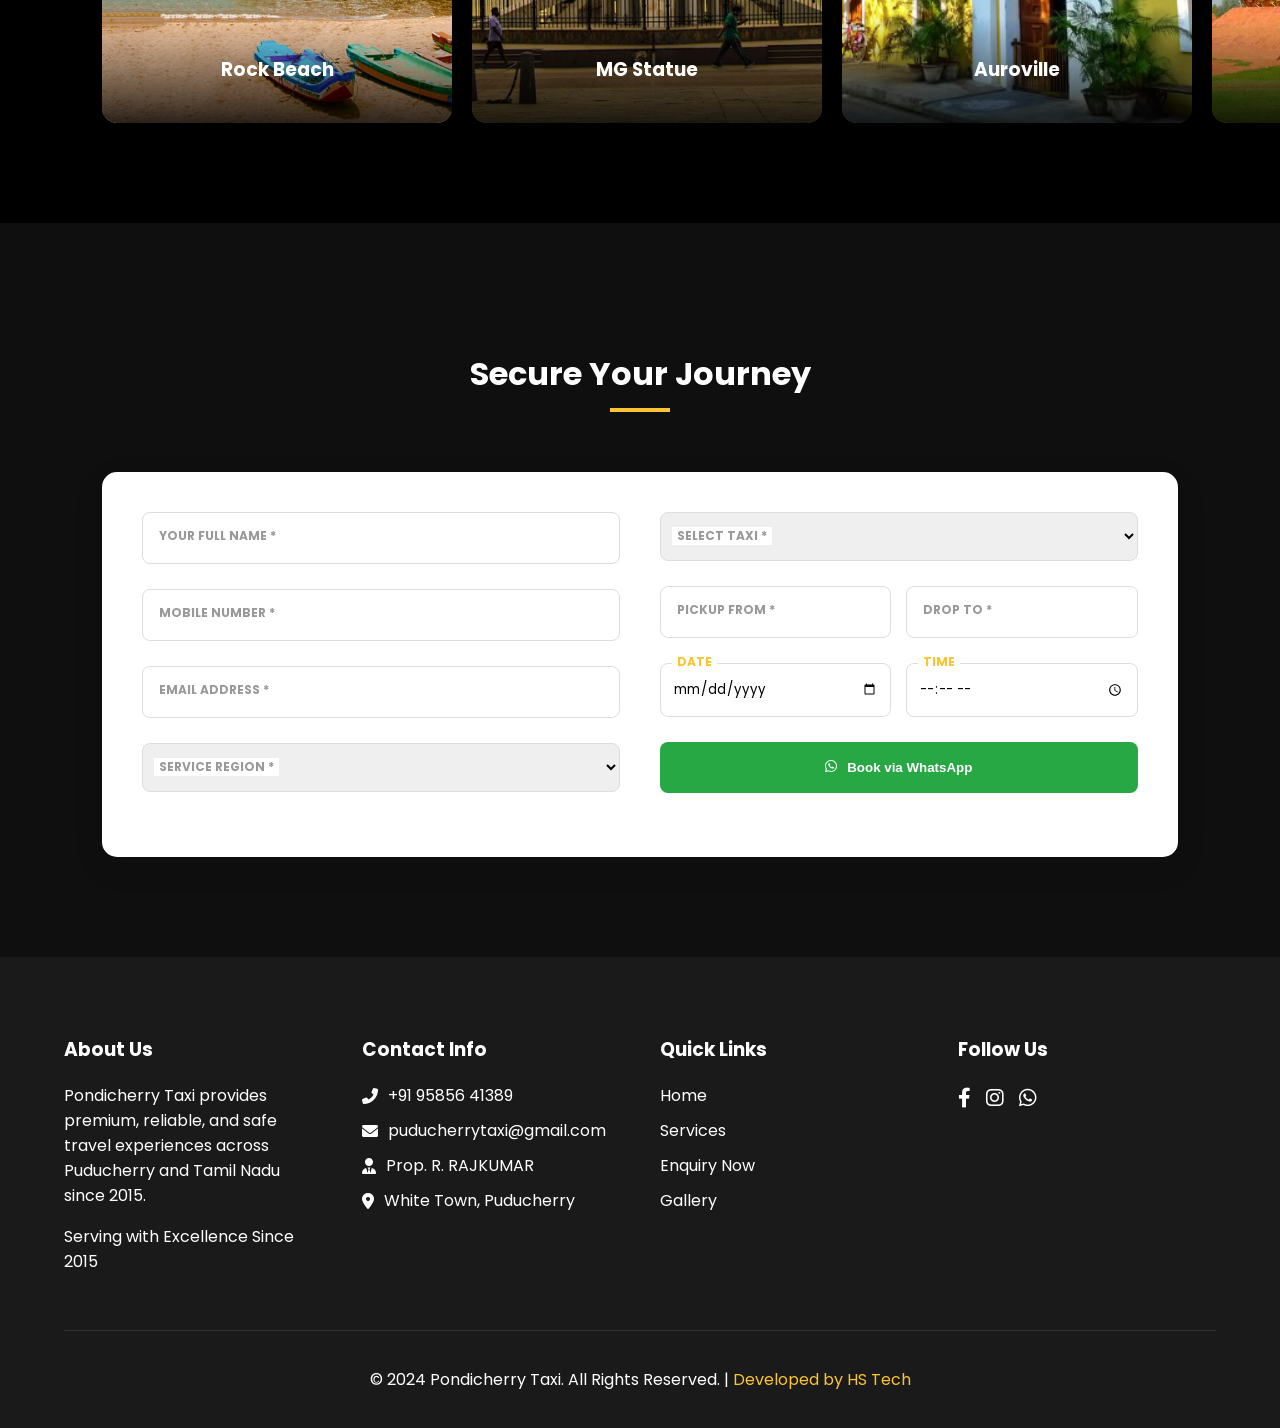
==== commit 48980362: "add logo" ====
--- a/index.html
+++ b/index.html
@@ -5,6 +5,7 @@
     <meta name="viewport" content="width=device-width, initial-scale=1.0" />
     <title>Pondicherry Taxi | Premium Travel & Tourism</title>
     <link rel="stylesheet" href="templates/style.css" />
+    <link rel="icon" type="image/png" href="/src/travel.png">
     <link
       rel="stylesheet"
       href="https://cdnjs.cloudflare.com/ajax/libs/font-awesome/6.0.0/css/all.min.css"
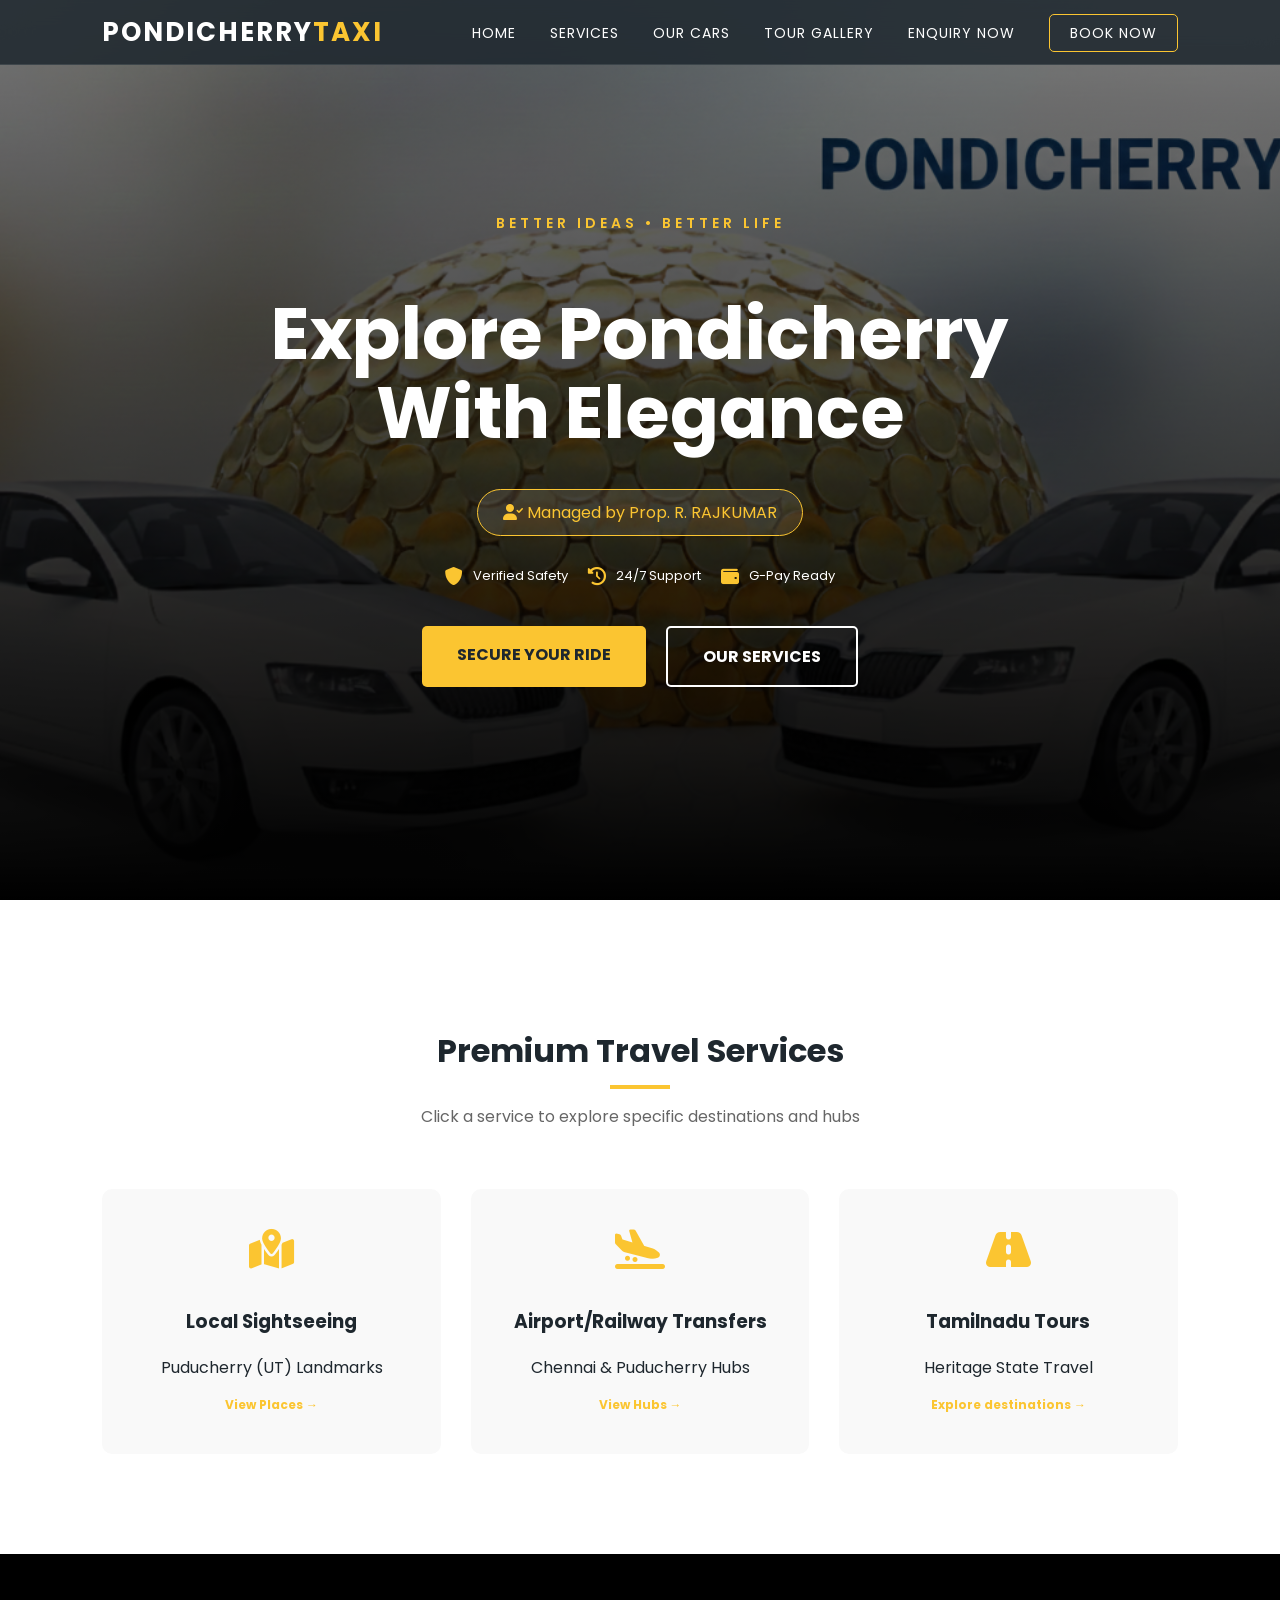
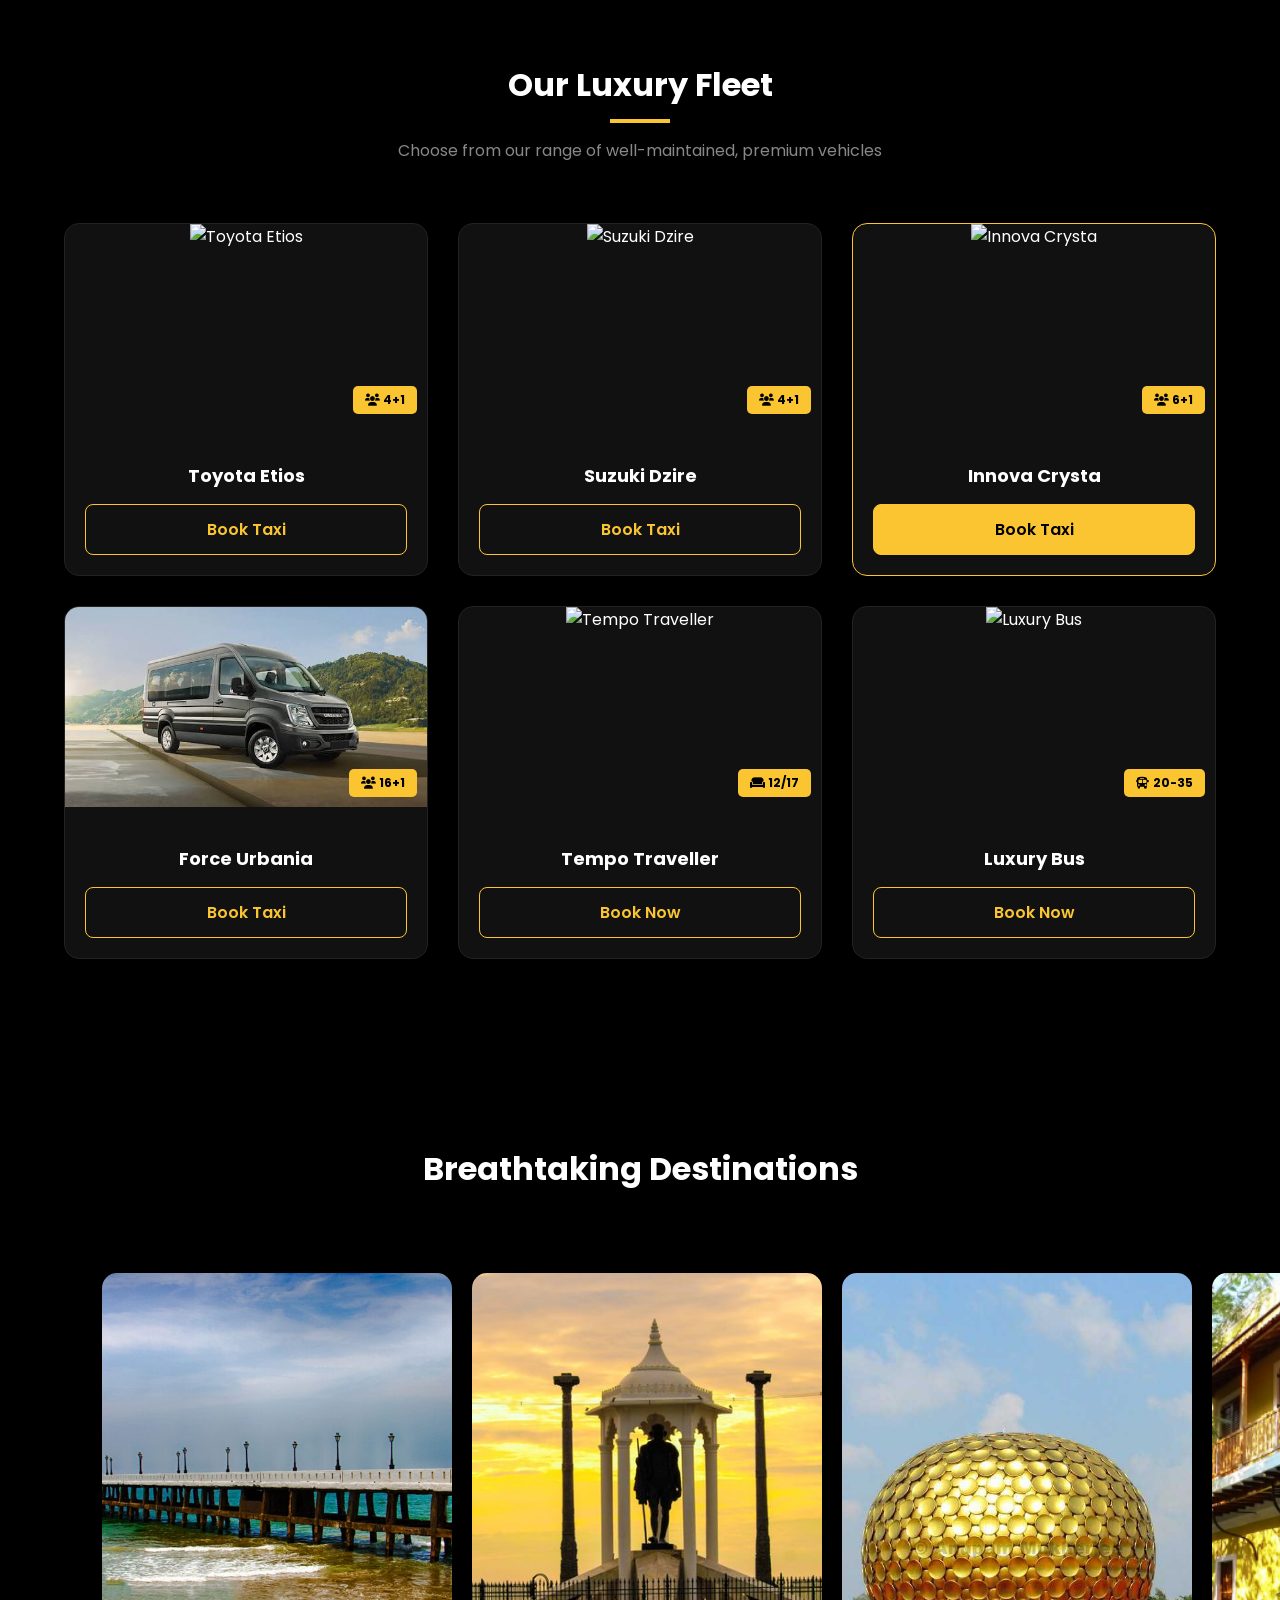
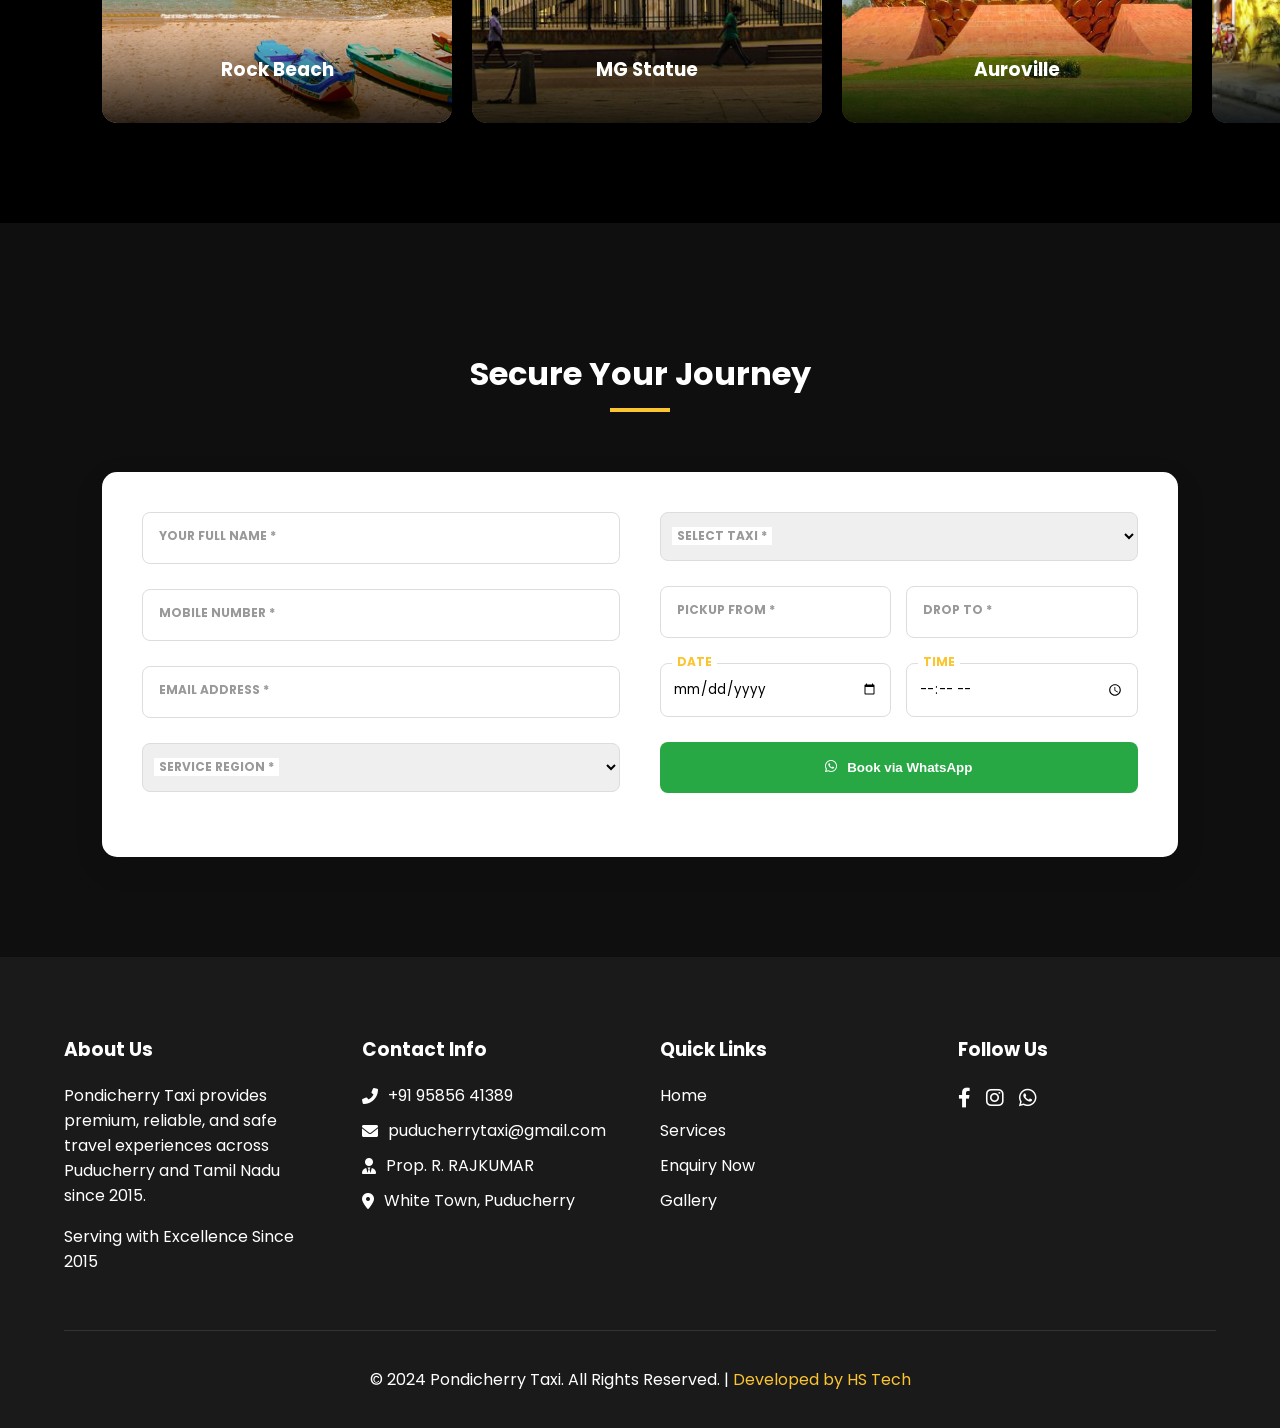
==== commit 00109cde: "Debug" ====
--- a/index.html
+++ b/index.html
@@ -5,7 +5,7 @@
     <meta name="viewport" content="width=device-width, initial-scale=1.0" />
     <title>Pondicherry Taxi | Premium Travel & Tourism</title>
     <link rel="stylesheet" href="templates/style.css" />
-    <link rel="icon" type="image/png" href="/src/travel.png">
+    <link rel="icon" type="image/png" href="src/travel.png">
     <link
       rel="stylesheet"
       href="https://cdnjs.cloudflare.com/ajax/libs/font-awesome/6.0.0/css/all.min.css"
@@ -231,11 +231,11 @@
           <div class="photo-overlay"><h3>MG Statue</h3></div>
         </div>
         <div class="gallery-item">
-          <img src="src/T3.png" alt="Auroville" />
+          <img src="src/T3.jpg" alt="Auroville" />
           <div class="photo-overlay"><h3>Auroville</h3></div>
         </div>
         <div class="gallery-item">
-          <img src="src/T4.jpg" alt="French Quarter" />
+          <img src="src/T4.png" alt="French Quarter" />
           <div class="photo-overlay"><h3>French Quarter</h3></div>
         </div>
       </div>
